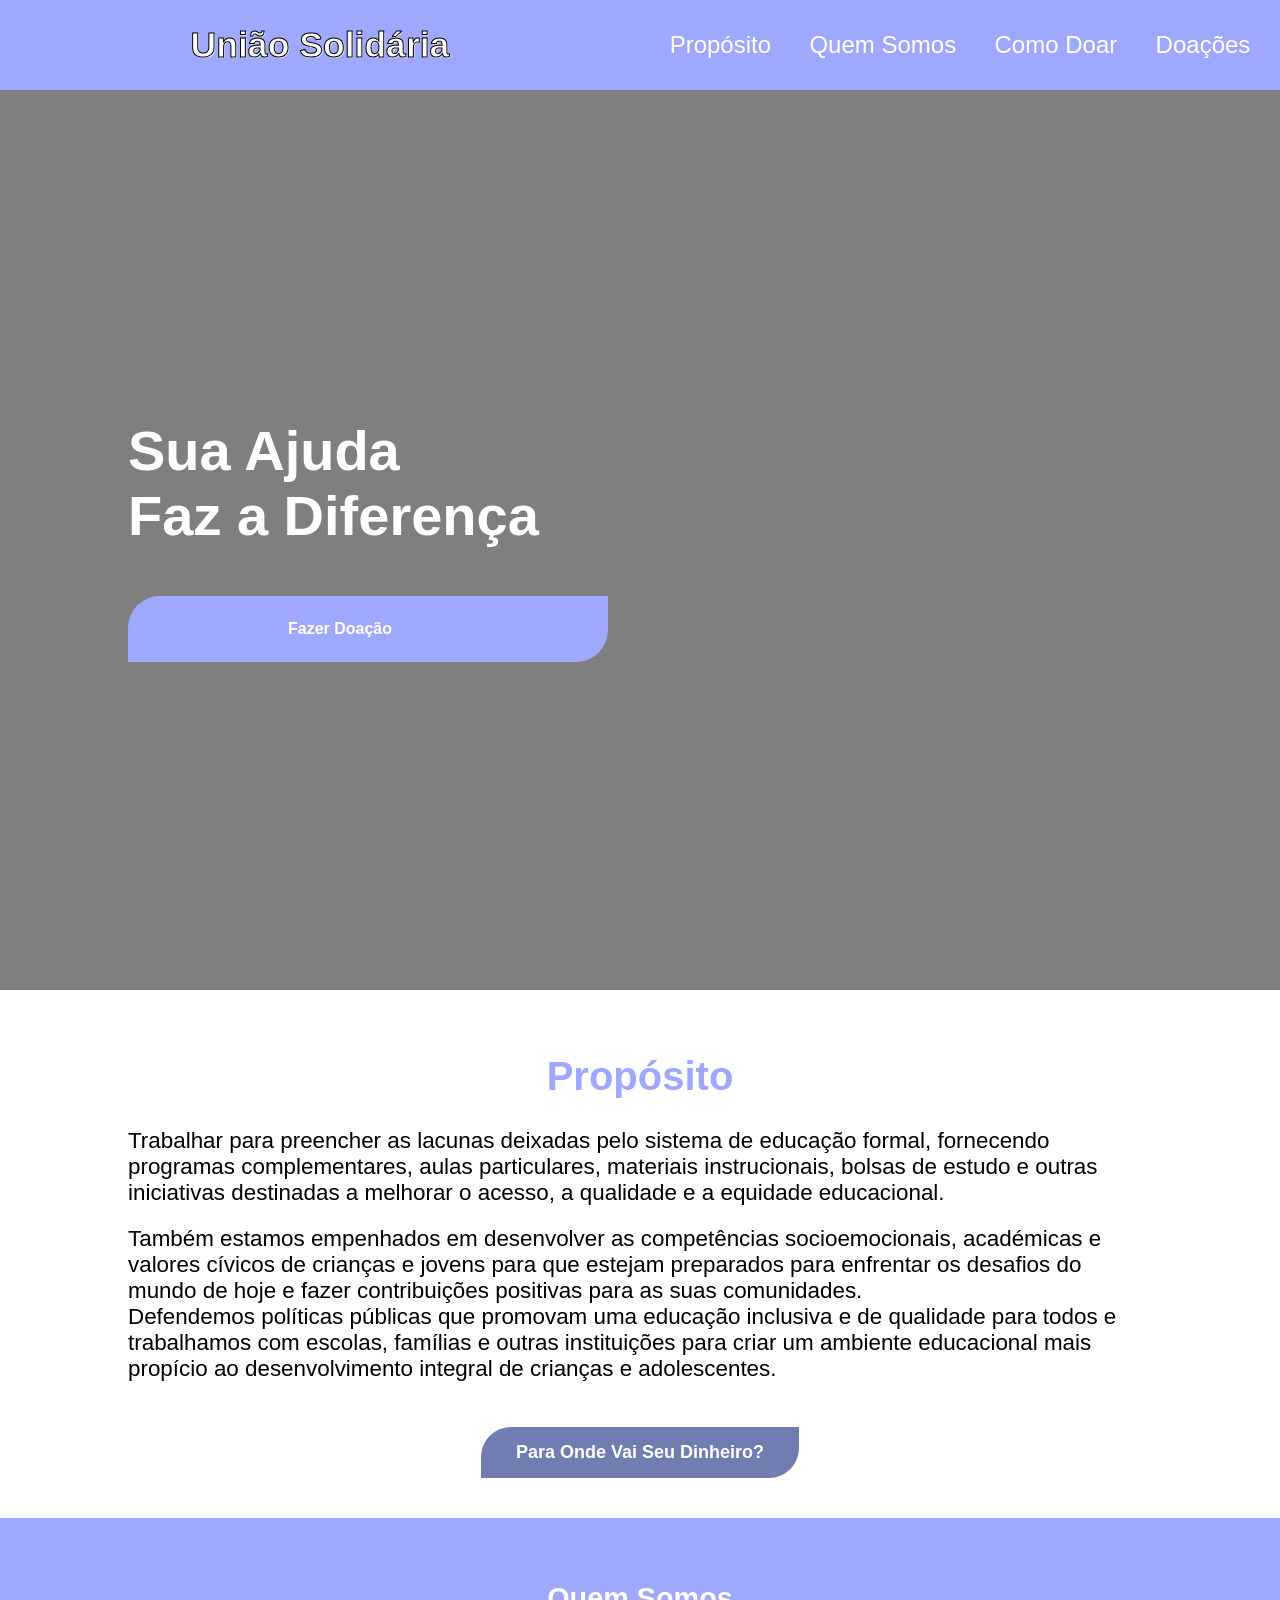
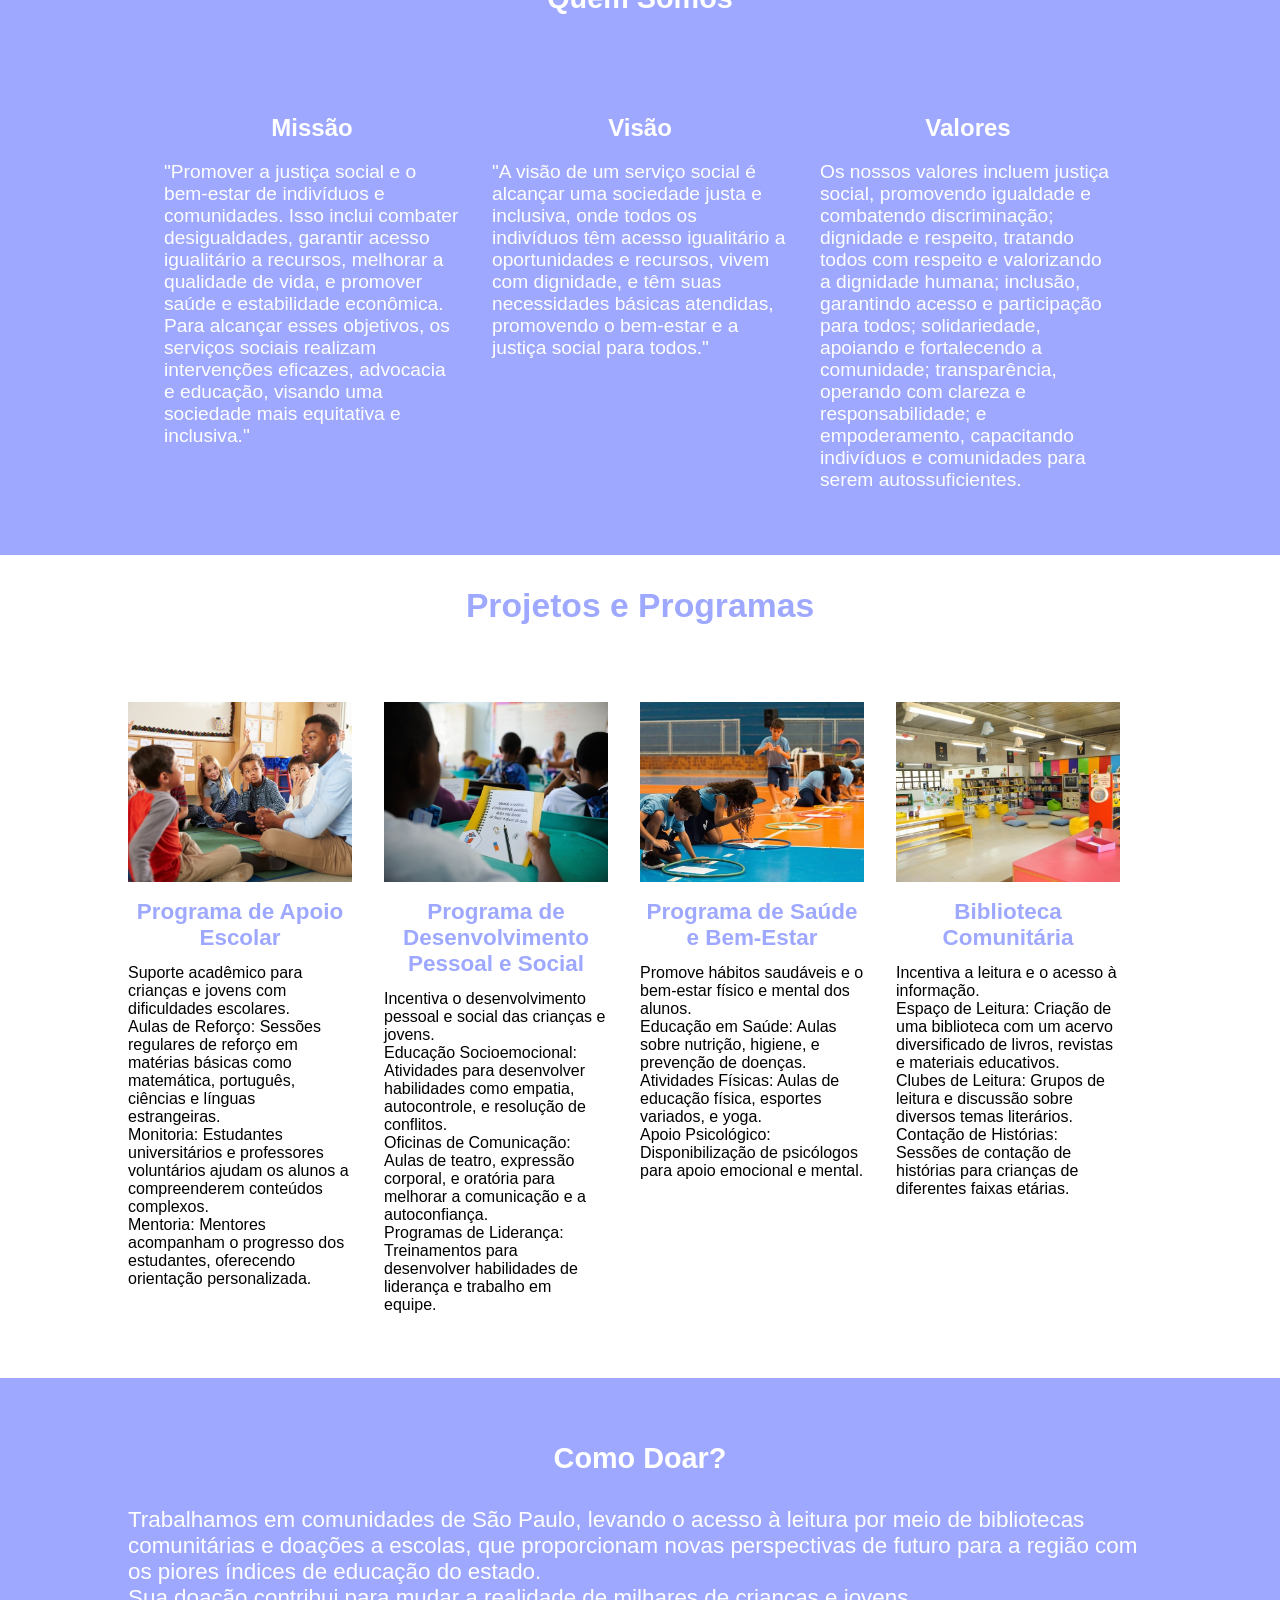
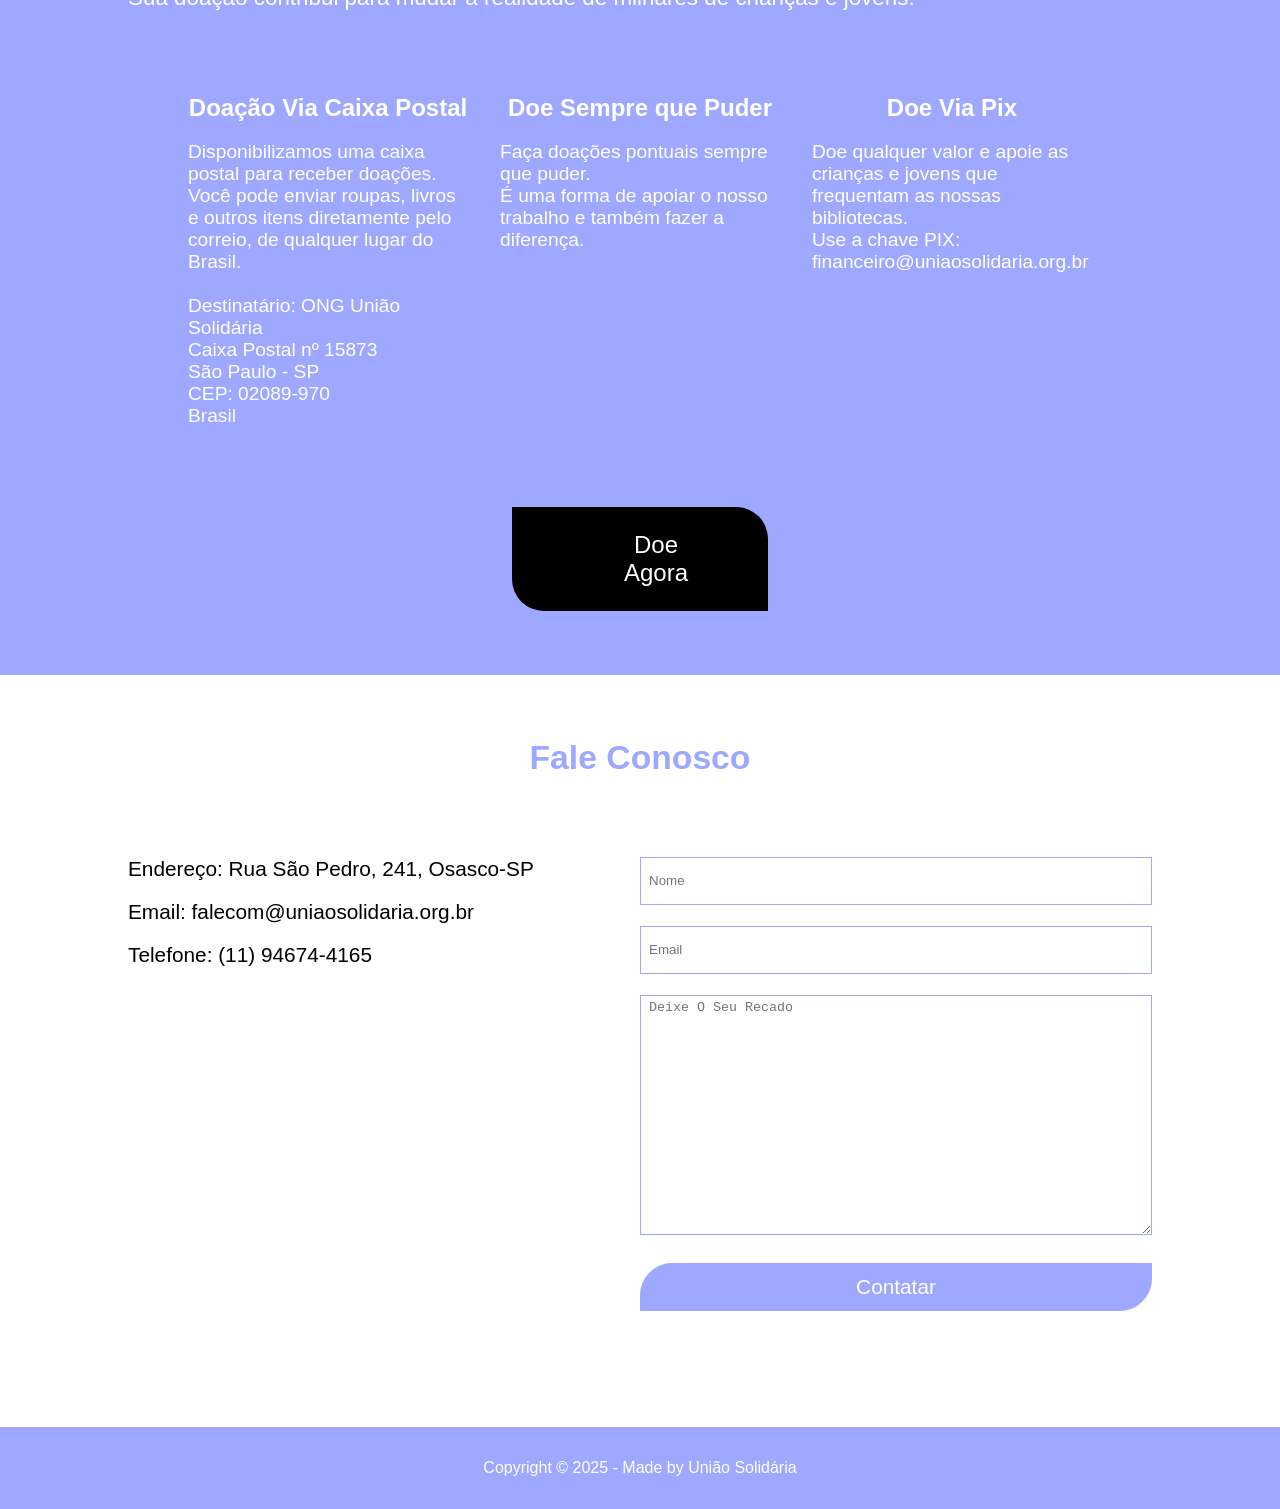
==== index.html @ 7702a319 "fix: mudança no caminho da imagem inicial" ====
<!DOCTYPE html>
<html lang="en">

<head>
     <meta charset="UTF-8">
     <meta name="viewport" content="width=device-width, initial-scale=1.0">
     <title>ONG União Solidária</title>
     <link rel="stylesheet" href="assets/css/style.css">
</head>

<body>

     <header class="header">
          <div class="header__logo">
               <h3>União Solidária</h3>
                 <div class="bar" onclick="showNav();">
                     <img src="assets/img/inicio-2.jpeg" alt="Imagem inicial">
                 </div>
          </div>
          <nav class="header__nav">
               <ul>
                    <li><a href="#proposito">Propósito</a></li>
                    <li><a href="#quemsomos">Quem Somos</a></li>
                    <li><a href="#comodoar">Como Doar</a></li>
                    <li><a href="#doacoes">Doações</a></li>
               </ul>
          </nav>
     </header><!-- End of Nav-->
     <div class="hero">
          <div class="hero__content">
               <h1 class="hero__title">
                    Sua Ajuda<br> Faz a Diferença
               </h1>
               <a href="#comodoar" class="hero__btn">Fazer Doação</a>
          </div>
     </div><!-- End of Hero-->


     <main class="main">

          <section class="section__proposito-container" id="proposito">
               <section class="section__proposito">

                    <div class="section__proposito-text">
                         <h2 class="section__proposito-title">
                              Propósito
                         </h2>
                         <p class="section__proposito-text">
                              Trabalhar para preencher as lacunas deixadas pelo sistema de educação formal, fornecendo programas complementares, aulas particulares, materiais instrucionais, bolsas de estudo e outras iniciativas destinadas a melhorar o acesso, a qualidade e a equidade educacional.

                         </p>
                         <p class="section__proposito-text">
                              Também estamos empenhados em desenvolver as competências socioemocionais, académicas e valores cívicos de crianças e jovens para que estejam preparados para enfrentar os desafios do mundo de hoje e fazer contribuições positivas para as suas comunidades.<br> Defendemos políticas públicas que promovam uma educação inclusiva e de qualidade para todos e trabalhamos com escolas, famílias e outras instituições para criar um ambiente educacional mais propício ao desenvolvimento integral de crianças e adolescentes.
                         </p>
                         <button class="btn-transparencia-proposito" onclick="abrirModalInfo()">
                              Para Onde Vai Seu Dinheiro?
                         </button>
                    </div>
                   </section><!-- Card Quem Somos-->
          </section>
          <section class="section__quemsomos" id="quemsomos">

               <div class="section__quemsomos-container">
                    <div class="section__quemsomos-title-paragraph">
                           <h3 class="section_quemsomos_title">Quem Somos</h3>
                         
                    </div>
               </div><!--Section Quem Somos Container-->

               <div class="section__quemsomos-cards">

                    <div class="section__quemsomos-card">

                         <div class="section__quemsomos-card-text">
                              <h3 class="section__quemsomos-card-title">
                                   Missão
                              </h3>
                              <p class="section__quemsomos-card-p">
                                 "Promover a justiça social e o bem-estar de indivíduos e comunidades.
                                     Isso inclui combater desigualdades, garantir acesso igualitário a recursos, melhorar a qualidade de vida, e promover saúde e estabilidade econômica.<br>
                                     Para alcançar esses objetivos, os serviços sociais realizam intervenções eficazes, advocacia e educação, visando uma sociedade mais equitativa e inclusiva."</p>

                         </div>


                      </div><!-- Quem Somos Card-->


                    <div class="section__quemsomos-card">

                         <div class="section__quemsomos-card-text">
                              <h3 class="section__quemsomos-card-title">
                                   Visão

                              </h3>
                              <p class="section__quemsomos-card-p">
                                  "A visão de um serviço social é alcançar uma sociedade justa e inclusiva, onde todos os indivíduos têm acesso igualitário a oportunidades e recursos, vivem com dignidade, e têm suas necessidades básicas atendidas, promovendo o bem-estar e a justiça social para todos."</p>

                         </div>


                      </div><!-- Quem Somos Card-->


                    <div class="section__quemsomos-card">

                         <div class="section__quemsomos-card-text">
                              <h3 class="section__quemsomos-card-title">
                                   Valores

                              </h3>
                              <p class="section__quemsomos-card-p">
                                  Os nossos valores incluem justiça social, promovendo igualdade e combatendo discriminação; dignidade e respeito, tratando todos com respeito e valorizando a dignidade humana; inclusão, garantindo acesso e participação para todos; solidariedade, apoiando e fortalecendo a comunidade; transparência, operando com clareza e responsabilidade; e empoderamento, capacitando indivíduos e comunidades para serem autossuficientes.
                               </p>

                         </div>

                    </div>
                 
                 </section><!--Projetos e Programas-->

               <section class="section__cards-projetos">
                    <div class="section__card-text-projetos">
                         <h3 class="section__cardTitle-projetos">
                              Projetos e Programas</h3>
                    </div>


                    <div class="section__card-content-projetos">
                         <div class="section__card-projetos">

                              <div class="section__card-img-projetos">
                                   <img src="assets/img/projetos-programas.jpeg">
                              </div>
                              <div class="section__card-subTitle-projetos">
                                   <h3>Programa de Apoio Escolar</h3>
                              </div>
                              <div class="section__card-paragraph-projetos">
                                   <p> Suporte acadêmico para crianças e jovens com dificuldades escolares.<br>Aulas de Reforço: Sessões regulares de reforço em matérias básicas como matemática, português, ciências e línguas estrangeiras.<br>Monitoria: Estudantes universitários e professores voluntários ajudam os alunos a compreenderem conteúdos complexos.<br>Mentoria: Mentores acompanham o progresso dos estudantes, oferecendo orientação personalizada.</p>

                              </div>


                         </div><!-- Section__card Programa de Desenvolvimento Pessoal e Social-->


                         <div class="section__card-projetos">

                              <div class="section__card-img-projetos">
                                   <img src="assets/img/projetos-programas-2.jpeg">
                              </div>
                              <div class="section__card-subTitle-projetos">
                                   <h3>Programa de Desenvolvimento Pessoal e Social</h3>
                              </div>
                              <div class="section__card-paragraph-projetos">
                                   <p>Incentiva o desenvolvimento pessoal e social das crianças e jovens.<br>Educação Socioemocional: Atividades para desenvolver habilidades como empatia, autocontrole, e resolução de conflitos.<br>Oficinas de Comunicação: Aulas de teatro, expressão corporal, e oratória para melhorar a comunicação e a autoconfiança.<br>Programas de Liderança: Treinamentos para desenvolver habilidades de liderança e trabalho em equipe.    </p>

                              </div>


                         </div><!-- Section__card Programa de Saúde e Bem-Estar-->

                         <div class="section__card-projetos">

                              <div class="section__card-img-projetos">
                                   <img src="assets/img/projetos-programas-3.jpeg">
                              </div>
                              <div class="section__card-subTitle-projetos">
                                   <h3>Programa de Saúde e Bem-Estar</h3>
                              </div>
                              <div class="section__card-paragraph-projetos">
                                   <p>Promove hábitos saudáveis e o bem-estar físico e mental dos alunos.<br>Educação em Saúde: Aulas sobre nutrição, higiene, e prevenção de doenças.<br>Atividades Físicas: Aulas de educação física, esportes variados, e yoga.<br>Apoio Psicológico: Disponibilização de psicólogos para apoio emocional e mental.</p>
                                </div>


                         </div><!-- Section__card Blibioteca Comunitária-->


                         <div class="section__card-projetos">

                              <div class="section__card-img-projetos">
                                   <img src="assets/img/projetos-programas-4.jpeg">
                              </div>
                              <div class="section__card-subTitle-projetos">
                                   <h3>Biblioteca Comunitária</h3>
                              </div>
                              <div class="section__card-paragraph-projetos">
                                   <p>Incentiva a leitura e o acesso à informação.<br>Espaço de Leitura: Criação de uma biblioteca com um acervo diversificado de livros, revistas e materiais educativos.<br>Clubes de Leitura: Grupos de leitura e discussão sobre diversos temas literários.<br>Contação de Histórias: Sessões de contação de histórias para crianças de diferentes faixas etárias.</p>

                              </div>
                         </div>
                    </div>

               </section><!-- Card Como Doar-->
          </section>
          <section class="section__comodoar" id="comodoar">

               <div class="section__comodoar-container">
                    <div class="section__comodoar-title-paragraph">
                         <h3 class="section_comodoar_title">Como Doar?</h3>
                         <p class="section_comodoar_paragraph">
                              Trabalhamos em comunidades de São Paulo, levando o acesso à leitura por meio de bibliotecas comunitárias e doações a escolas, que proporcionam novas perspectivas de futuro para a região com os piores índices de educação do estado.<br>
Sua doação contribui para mudar a realidade de milhares de crianças e jovens.


                         </p>
                    </div>
               </div><!--Section Como Doar Container-->

               <div class="section__comodoar-cards">

                    <div class="section__comodoar-card">

                         <div class="section__comodoar-card-text">
                              <h3 class="section__comodoar-card-title">
                                   Doação Via Caixa Postal
                              </h3>
                              <p class="section__comodoar-card-p">
                                   Disponibilizamos uma caixa postal para receber doações. Você pode enviar roupas, livros e outros itens diretamente pelo correio, de qualquer lugar do Brasil.<br>
                                   <br>Destinatário: ONG União Solidária<br> 
                                   Caixa Postal nº 15873<br>
                                   São Paulo - SP<br>
                                   CEP: 02089-970<br>
                                   Brasil


                              </p>

                         </div>


                    </div><!-- Como Doar Card-->


                    <div class="section__comodoar-card">

                         <div class="section__comodoar-card-text">
                              <h3 class="section__comodoar-card-title">
                                   Doe Sempre que Puder

                              </h3>
                              <p class="section__comodoar-card-p">
                                   Faça doações pontuais sempre que puder.<br>É uma forma de apoiar o nosso trabalho e também fazer a diferença.




                              </p>

                         </div>

                    </div><!-- Como Doar Card-->



                    <div class="section__comodoar-card">

                         <div class="section__comodoar-card-text">
                              <h3 class="section__comodoar-card-title">
                                   Doe Via Pix

                              </h3>
                              <p class="section__comodoar-card-p">
                                   Doe qualquer valor e apoie as crianças e jovens que frequentam as nossas bibliotecas.<br>
                                Use a chave PIX: financeiro@uniaosolidaria.org.br




                              </p>

                      </div>
                      
                    </div><!-- Combate Card-->
               </div>


               <a href="javascript:void(0)" class="section__btn" onclick="abrirModalPagamento()">Doe Agora</a>


          </section><!-- End Combate Section -->

          <section class="section__contato" id="contato">
               <div class="section__contato-title">
                    <h3>Fale Conosco</h3>
               </div>


               <div class="section__contato-container">

                    <div class="section__contato-text-map">

                         <div class="section__contato-text">
                              <span>Endereço: Rua São Pedro, 241, Osasco-SP </span>
                              <span>Email: falecom@uniaosolidaria.org.br
                              </span>
                              <span>Telefone: (11) 94674-4165
                              </span>
                         </div>
                         <div class="section__contato-map">
                              <iframe
                                   src="https://www.google.com/maps/embed?pb=!1m14!1m12!1m3!1d58500.54222651634!2d-46.472590048319915!3d-23.594149549653142!2m3!1f0!2f0!3f0!3m2!1i1024!2i768!4f13.1!5e0!3m2!1spt-BR!2sbr!4v1757979482727!5m2!1spt-BR!2sbr"
                                   style="border:0;" allowfullscreen="" loading="lazy"
                                   referrerpolicy="no-referrer-when-downgrade"></iframe>
                         </div>


                    </div>

                    <div class="section__contato-form">

                         <form action="index.html">
                              <input type="text" name="nome" placeholder="nome">
                              <input type="text" name="nome" placeholder="email">
                              <textarea name="message" placeholder="deixe o seu recado"></textarea>
                              <input type="submit" value="Contatar" class="section__btn_form">
                         </form>

                    </div>


               </div>


          </section><!-- Section Contato-->



          <footer class="section__footer">
               <div class="section__footer-copy">
                    <span>Copyright &copy; 2025 - Made by União Solidária</span>
               </div>
          </footer> 
     </main>

<script data-cfasync="false" src="/cdn-cgi/scripts/5c5dd728/cloudflare-static/email-decode.min.js">
     
</script>
<div id="modalPagamento" style="display:none; position:fixed; z-index:10000; left:0; top:0; width:100%; height:100%; background-color:rgba(0,0,0,0.6); align-items:center; justify-content:center; font-family: 'Segoe UI', Tahoma, Geneva, Verdana, sans-serif;">
    
    <div style="background: white; width: 450px; border-radius: 12px; box-shadow: 0 10px 25px rgba(0,0,0,0.2); overflow: hidden; position: relative; color: #333;">
        
        <div style="padding: 20px; border-bottom: 1px solid #eee; display: flex; justify-content: space-between; align-items: center;">
            <h2 style="margin: 0; font-size: 20px; color: #444;">Pagamento de Doação</h2>
            <span onclick="fecharModalPagamento()" style="cursor: pointer; font-size: 24px; color: #999;">&times;</span>
        </div>

        <div id="etapaDados" style="padding: 25px;">
            <div style="margin-bottom: 15px;">
                <label style="display: block; font-weight: 600; margin-bottom: 8px;">Nome Completo:</label>
                <input type="text" id="p_nome" placeholder="Digite seu nome" style="width: 100%; padding: 12px; border: 1px solid #ddd; border-radius: 8px; box-sizing: border-box;">
            </div>

            <div style="margin-bottom: 15px;">
                <label style="display: block; font-weight: 600; margin-bottom: 8px;">CPF:</label>
                <input type="text" id="p_cpf" placeholder="000.000.000-00" style="width: 100%; padding: 12px; border: 1px solid #ddd; border-radius: 8px; box-sizing: border-box;">
            </div>

            <div style="margin-bottom: 15px;">
                <label style="display: block; font-weight: 600; margin-bottom: 8px;">E-mail:</label>
                <input type="email" id="p_email" placeholder="seu@email.com" style="width: 100%; padding: 12px; border: 1px solid #ddd; border-radius: 8px; box-sizing: border-box;">
            </div>

            <div style="margin-bottom: 25px;">
                <label style="display: block; font-weight: 600; margin-bottom: 8px;">Valor (R$):</label>
                <input type="number" id="p_valor" placeholder="Ex: 50,00" style="width: 100%; padding: 12px; border: 1px solid #ddd; border-radius: 8px; box-sizing: border-box;">
            </div>

            <button onclick="irParaPix()" style="width: 100%; background: #0066da; color: white; border: none; padding: 15px; border-radius: 8px; font-size: 16px; font-weight: bold; cursor: pointer; margin-bottom: 10px;">Avançar para o Pix</button>
            <button onclick="fecharModalPagamento()" style="width: 100%; background: white; color: #e74c3c; border: 1px solid #e74c3c; padding: 10px; border-radius: 8px; font-size: 14px; cursor: pointer;">Cancelar</button>
        </div>

        <div id="etapaPix" style="display:none; padding: 30px; text-align: center;">
            <p style="font-weight: bold; font-size: 18px; margin-bottom: 10px;">Quase lá!</p>
            <p style="color: #666; margin-bottom: 20px;">Escaneie o QR Code para doar <strong id="txtValorConfirmado"></strong></p>
            
            <div style="background: #f9f9f9; padding: 15px; border-radius: 12px; display: inline-block; border: 1px solid #eee;">
                <img id="qrCodeImg" src="" width="200" style="display: block;">
            </div>
            
            <button onclick="fecharModalPagamento()" style="width: 100%; background: #27ae60; color: white; border: none; padding: 15px; border-radius: 8px; font-size: 16px; font-weight: bold; cursor: pointer; margin-top: 25px;">Concluir</button>
        </div>
    </div>
</div>

<script>
    function abrirModalPagamento() {
        document.getElementById('modalPagamento').style.display = 'flex';
        document.getElementById('etapaDados').style.display = 'block';
        document.getElementById('etapaPix').style.display = 'none';
    }

    function fecharModalPagamento() {
        document.getElementById('modalPagamento').style.display = 'none';
    }

    function irParaPix() {
        const valor = document.getElementById('p_valor').value;
        const nome = document.getElementById('p_nome').value;

        if(!valor || !nome) {
            alert("Por favor, preencha o Nome e o Valor.");
            return;
        }

        const chavePix = "financeiro@uniaosolidaria.org.br";
       
        const qrUrl = `https://api.qrserver.com/v1/create-qr-code/?size=200x200&data=PIX:${chavePix}|VALOR:${valor}`;
        
        document.getElementById('qrCodeImg').src = qrUrl;
        document.getElementById('txtValorConfirmado').innerText = "R$ " + parseFloat(valor).toFixed(2);

        document.getElementById('etapaDados').style.display = 'none';
        document.getElementById('etapaPix').style.display = 'block';
    }

    window.onclick = function(event) {
        if (event.target == document.getElementById('modalPagamento')) {
            fecharModalPagamento();
        }
    }
</script>
</body>

</html>
---- assets/css/style.css ----
:root{  
     --purple-color: #9EA8FF;
     --white-color: #fff;
     --font-weightOne: 600;
     --font-family:  "Raleway", sans-serif;
     --transition: all 1.8s ease-in;
    --transition-body: all 5s ease-out;
     --text-shadow: 1px 1px 2px #c7c7c7;
     --box-shadow: 1px 1px 2px #0000;
}
html{
    scroll-behavior: smooth;
}
*{
     margin: 0;
     padding:0;
     box-sizing: border-box;
}

body{
     font-family: var(--font-family);
     transition: var(--transition-body);
}


.bar{ display:none;}

.header{
     background: var(--purple-color);
     display:flex;
     justify-content: space-between;
     height: 10vh;
      
}

.header__logo{
     display:flex;
     flex: 1 0;
     justify-content: center;
     align-self: center;
     color:var(--white-color);
     text-shadow: 1px 1px 1px #f4f4f4;
     -webkit-text-stroke: 1px  #000;
     font-size:1.9rem;
}

.header__nav{
    display:flex;
    flex: 1 0; 
    align-items: center;
    justify-content: center;
}

.header__nav ul {
     display:flex;
     list-style-type: none;
}


.header__nav ul li {
    display:flex;
   align-items:center;
}


.header__nav ul li a {
    color: var(--white-color);
    text-decoration: none;
    padding: .8rem 1.2rem;
    font-size: 1.5rem;
}

.header__nav ul li a:hover{
      background: #1d1d1d;
}

.hero{
     background: linear-gradient(rgba(0,0,0,.5),rgba(0,0,0,.5)), url(../css/imagem/inicio\ 2.jpeg);
     height: 100vh;
     background-repeat:no-repeat;
     background-size:cover;
     display:flex;
     flex-direction: column;
     justify-content: center;
     align-items: center;
     font-weight: 600;
}

.bar img{
     width: 2rem;
     height:2rem;
}
.hero__title{
    color: var(--white-color);
    font-size:3.5rem;
}



.hero__content{
     width:80vw;
     display:flex; 
     flex-direction: column;
     justify-content: left;
}

 .hero__btn{
     background: var(--purple-color);
     padding: 1.5rem 10rem;
     display:flex;
     margin-top: 3rem;
     color:var(--white-color);
     text-decoration: none;
     width:30rem;
     border-top-left-radius: 2rem;
      border-bottom-right-radius: 2rem;
      transition: var(--transition);
    
}
 .hero__btn:hover{
      background: #000;
 }

.section__proposito-container{
     display:flex;
     justify-content:center;
      align-items: center;
      flex-direction: column;
      padding-top: 1rem;

}

.section__proposito{
     width: 80vw;
     display:flex; 
     align-self: center;
    padding: 3rem 0 0rem 0 ;
 
}

.section__proposito-title{
    text-align:center;
    margin-bottom: 1.8rem;
    color:var(--purple-color);
    font-size: 2.5rem;
}

.section__proposito-text{
    font-size: 1.4rem;
    margin-bottom: 2.5rem;
}

.section__proposito-text {
    text-align: center; 
}

.section__proposito-text p {
    text-align: left;
    margin-bottom: 20px;
}

.btn-transparencia-proposito {
    background-color: #717db1;
    color: white;
    padding: 15px 35px;
    border: none;
    font-size: 18px;
    font-weight: bold;
    cursor: pointer;
    margin-top: 25px;
    border-radius: 30px 0 30px 0; 
    display: inline-block; 
    transition: all 0.3s;
}

.section__quemsomos{
     background: var(--purple-color);
     display:flex;
      padding: 4rem 0 4rem 0;
      justify-content: center;
     flex-direction: column;
     flex-wrap:wrap;
}

.section__quemsomos-container{
     display: flex;
       width: 80vw;
      justify-content: center; 
      align-self: center;
      color: var(--white-color);
      flex-wrap:wrap;
}
.section__quemsomos-title-paragraph{
      width:80vw;
      display:flex;
      flex-direction: column;
}
.section_quemsomos_title {
      text-align:center;
      margin-bottom: 2rem;
      font-size: 1.8rem;
}

 
.section__quemsomos-cards{
      display:flex;
      margin: 3rem auto 0;
      justify-content: center;
      gap: 2rem;
      align-items: stretch;
      color: var(--white-color);
      flex-wrap: wrap;
} 
.section__quemsomos-card{
      width: 40vw;
      display: flex;
      flex-direction: column; 
      justify-content: flex-start;
      flex-wrap:wrap;
      flex-basis: calc(25% - 1.5rem);

}

.section__quemsomos-card-title{
   font-size: 1.5rem;
   margin: 1.2rem 0;
   text-align:center;
}

.section__quemsomos-card-p{
     font-size: 1.2rem;
}

.section__cards-projetos {
    display: flex;
    flex-direction: column;
    padding-bottom: 4rem;
    width: 100%;
}

.section__card-text-projetos {
    text-align: center;
      font-size:1.8rem;
      color: var(--purple-color);
      display:flex; 
      justify-content: center;
      margin-bottom: 3rem;
      padding-top: 2rem;
}

.section_cards-projetos .section_cardTitle-projetos {
    font-size: 1.8rem;
    text-align: center;
    margin-bottom: 1.8rem;
    margin-top: 1.8rem;
    color: var(--purple-color);
}

.section__card-content-projetos {
    display: flex;
    flex-direction: row;
    justify-content: center;
    width: 80vw;
    margin-top: 1.8rem;
    margin-left: auto;
    margin-right: auto;
    align-items: stretch;
}

.section__card-projetos {
    display: flex;
    width: 18vw;
    flex-direction: column;
    justify-content: flex-start;
    margin-right: 2rem;
}

.section__card-img-projetos img{
      width:100%;
      height:20vh;
      object-fit: cover;
}


.section__card-subTitle-projetos {
    text-align: center;
    font-size: 1.2rem;
    padding: .8rem 0;
    min-height:3.6rem;
    margin:0;
    color:var(--purple-color);
}

.section__card-paragraph-projetos{
   font-size: 1rem;
   flex-grow: 1;
   margin-top:0;
}


.section__comodoar{
     background: var(--purple-color);
     display:flex;
  
      padding: 4rem 0 4rem 0;
      justify-content: center;
     flex-direction: column;
     flex-wrap:wrap;
}

.section__comodoar-container{
     display: flex;
       width: 80vw;
      justify-content: center; 
      align-self: center;
      color: var(--white-color);
      flex-wrap:wrap;
}
.section__comodoar-title-paragraph{
      width:80vw;
      display:flex;
      flex-direction: column;
}
.section_comodoar_title {
      text-align:center;
      margin-bottom: 2rem;
      font-size: 1.8rem;
}

.section_comodoar_paragraph{
     font-size: 1.4rem;
}

.section__comodoar-cards{
      display:flex;
      margin: 4rem auto 0;
      justify-content: center;
      gap: 2rem;
      align-items: stretch;
      color: var(--white-color);
      flex-wrap: wrap;
} 
.section__comodoar-card{
      width: 30vw;
      display: flex;
      flex-direction: column; 
      justify-content: flex-start;
      flex-wrap:wrap;
      flex-basis: calc(25% - 1.5rem);

}

.section__comodoar-card-title{
   font-size: 1.5rem;
   margin: 1.2rem 0;
   text-align:center;
}

.section__comodoar-card-p{
     font-size: 1.2rem;
}


.section__btn {
      text-align:center;
      margin-top: 5rem;
      background: #000;
       width: 20vw;
       display:flex;
       align-self: center;
       padding: 1.5rem 7rem;
       font-size: 1.5rem;
       border-top-right-radius: 2rem;
        border-bottom-left-radius: 2rem;
     text-decoration:none;
     color: var(--white-color);
     transition: var(--transition);
}
 
 
.section__btn:hover{
     color: #000;
        background: #fff;
}

.section__contato{
     padding: 4rem 0 4rem 0;
     display:flex;
     flex-direction: column; 
}

.section__contato-title{
      font-size:1.8rem;
      color: var(--purple-color);
      display:flex; 
      justify-content: center;
      margin-bottom: 3rem;
}

.section__contato-container{
     width:80vw;
     display:flex;  
     align-self: center;
     padding: 2rem 0;

}

.section__contato-text-map{
     display:flex;
     flex-direction: column;
     flex: 1 0;

}

.section__contato-form{
      display:flex; 
      flex: 1 0;
      
}

.section__contato-form input, 
.section__contato-form textarea{
     border: 1px solid var(--purple-color);

}

.section__contato-form input:focus, 
.section__contato-form textarea:focus{
  border:1px solid transparent;
     
}
.section__contato-form input{
      display:flex;
      flex-direction: column;
      margin-bottom: 1.3rem;
      width: 40vw;
      height: 3rem;
      padding: 0 .5rem;
      text-transform: capitalize;
}
.section__contato-form textarea{
     width:40vw;
     height: 15rem;
       padding: .3rem .5rem;
      text-transform: capitalize;
}

.section__contato-text{
      display:flex;
      flex-direction: column;
}


.section__contato-text span{
      font-size: 1.3rem;
      margin-bottom: 1.2rem;
}

.section__contato-map iframe{
     width: 30vw;
     height:35vh;
}

.section__btn_form{
     background: var(--purple-color);
     color: var(--white-color);
     font-size: 1.3rem;
     margin-top: 1.5rem; 
     border-top-left-radius: 2rem;
     border-bottom-right-radius: 2rem;
     transition: var(--transition);

}

.section__btn_form:hover{
     background:#000;      
     border: 1px solid transparent;
}

.section__footer{
      display:flex;
      justify-content: center;
      color: var(--white-color);
      background: var(--purple-color);
      padding: 2rem 0;
      align-items:center;
}

.section__footer-copy{
     font-size: 1rem;
}
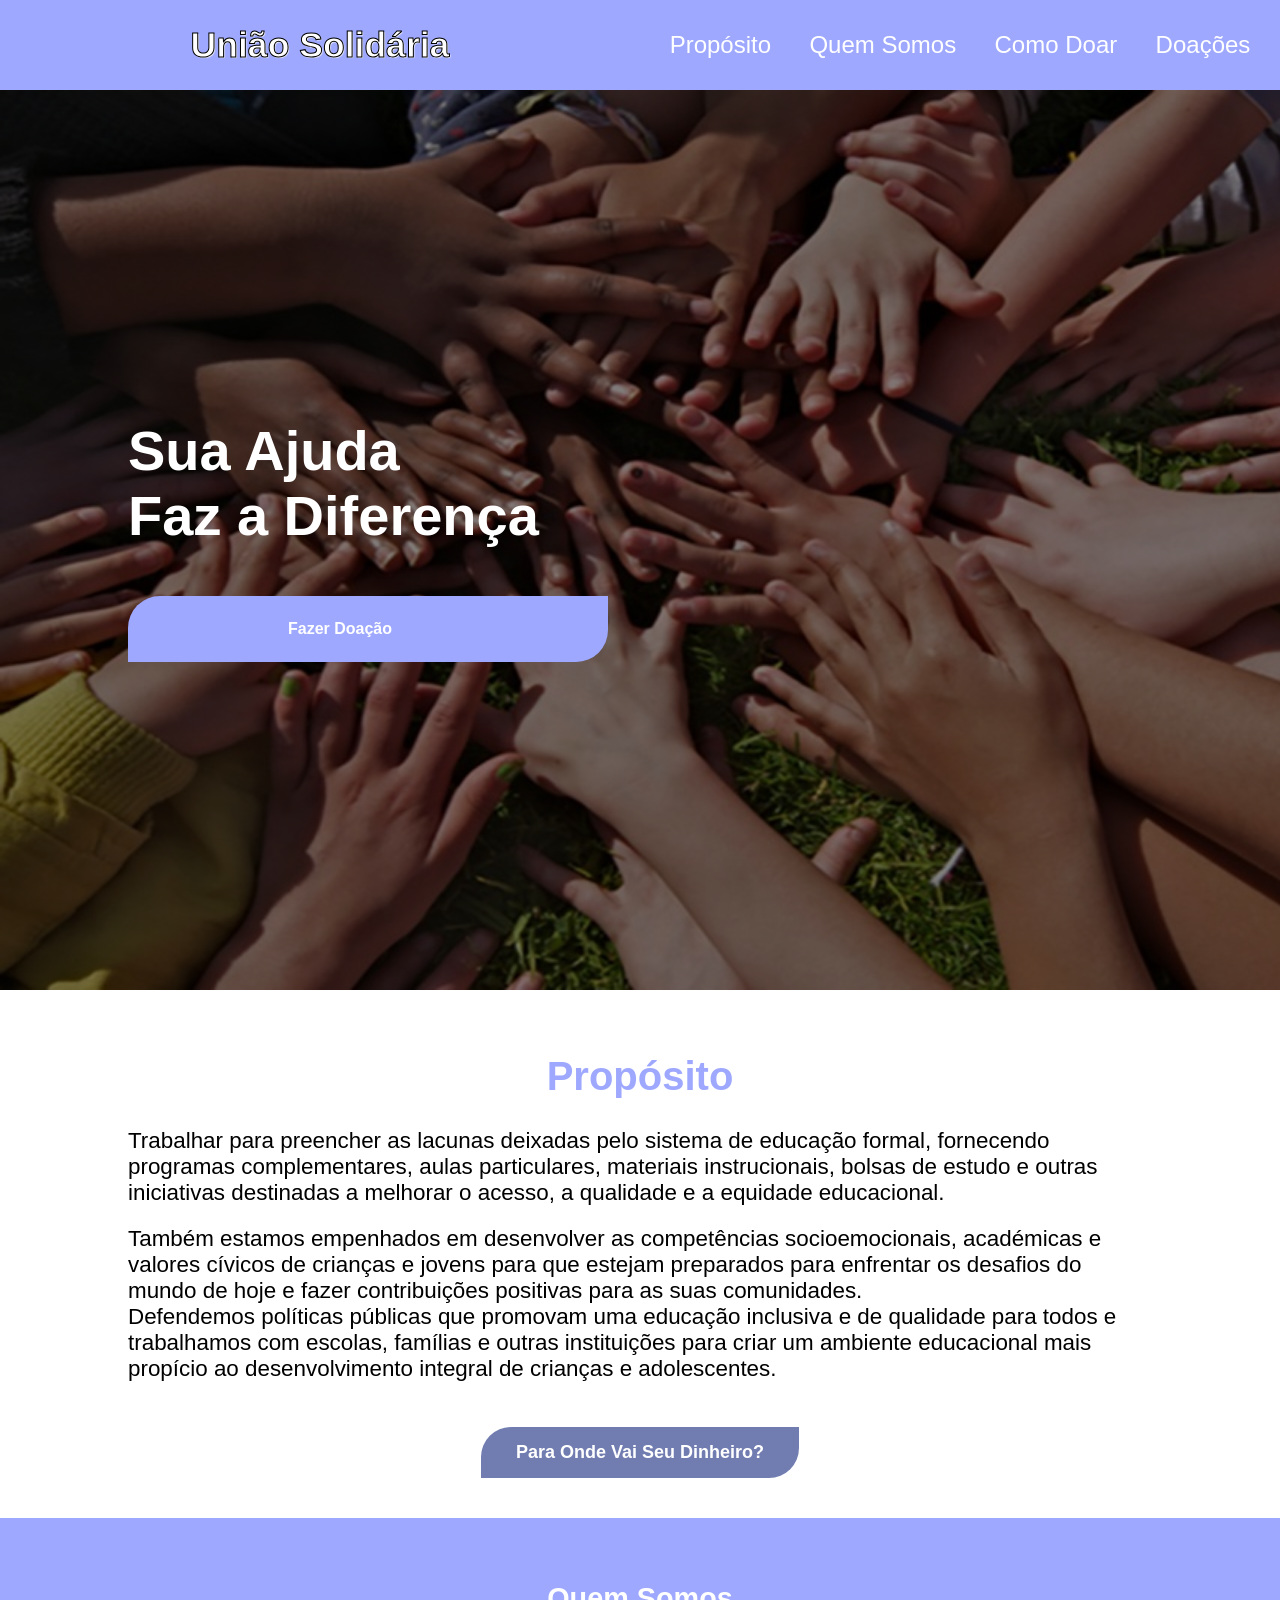
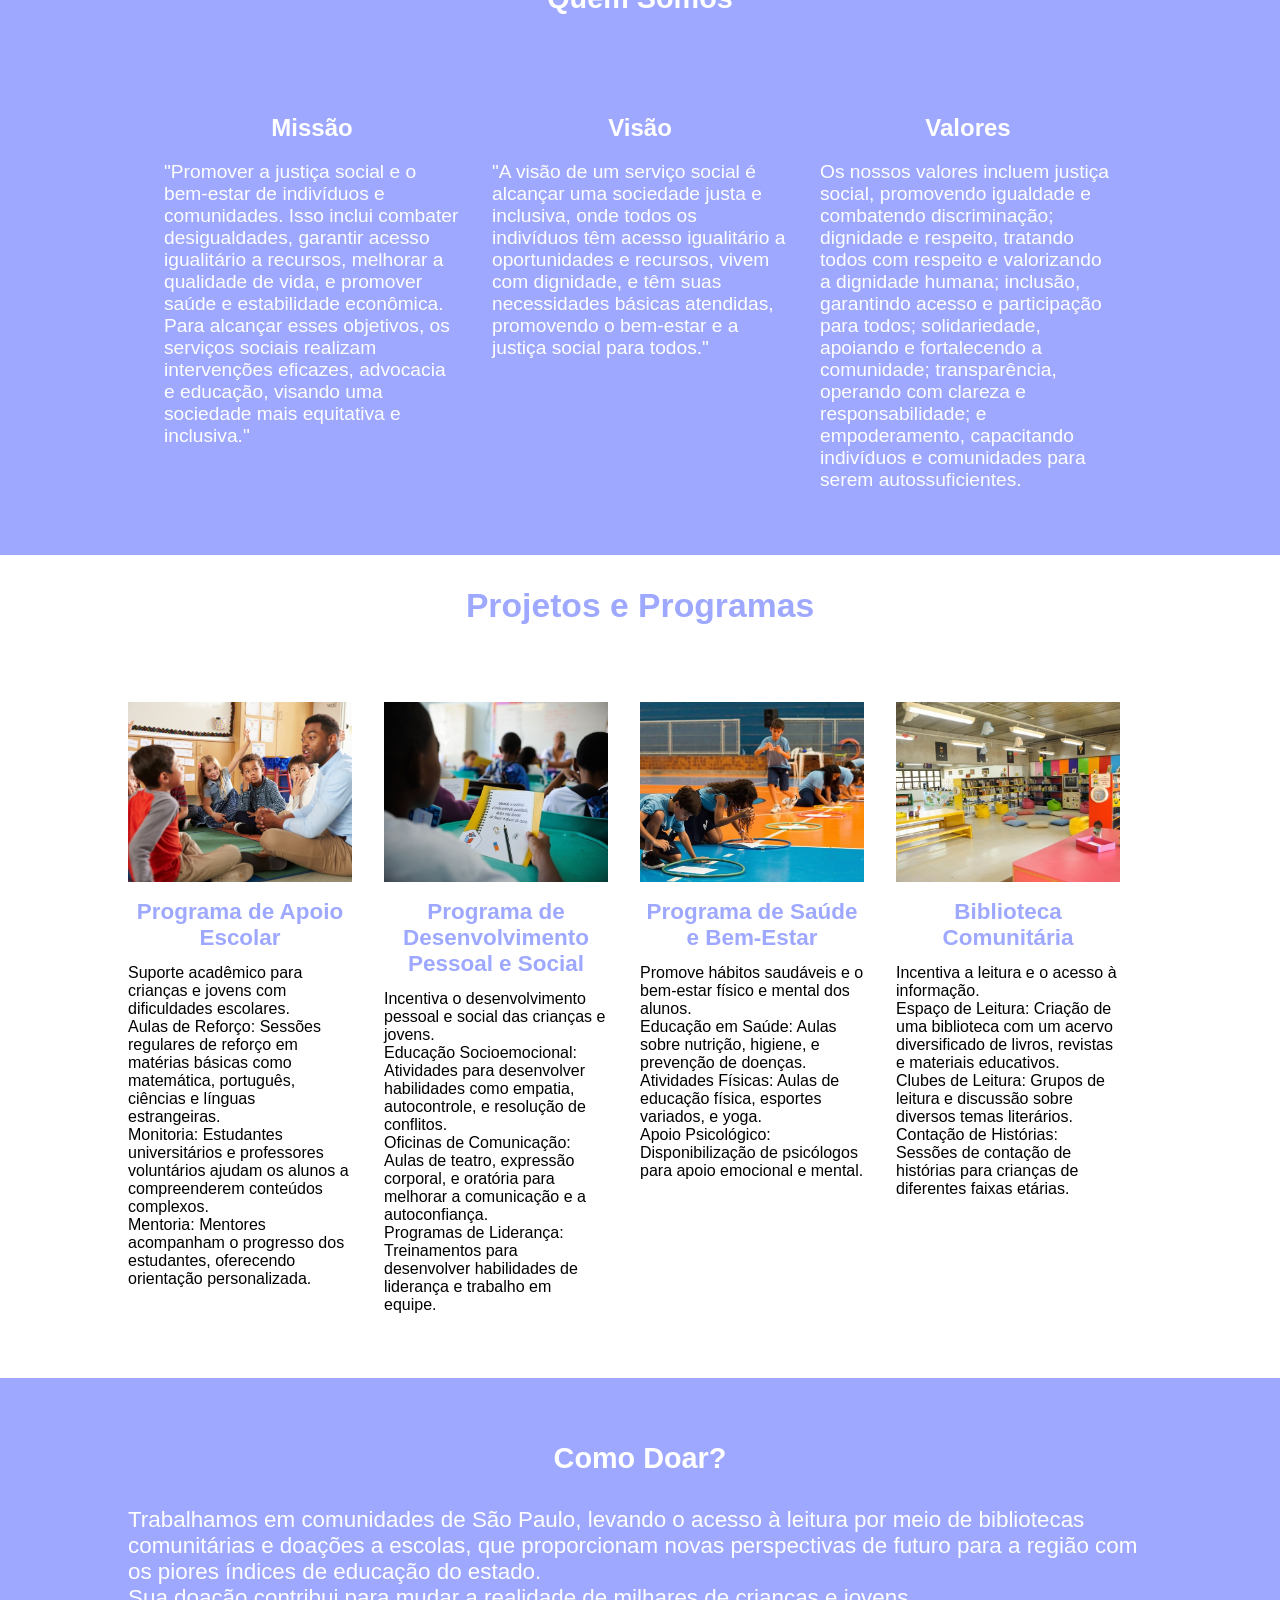
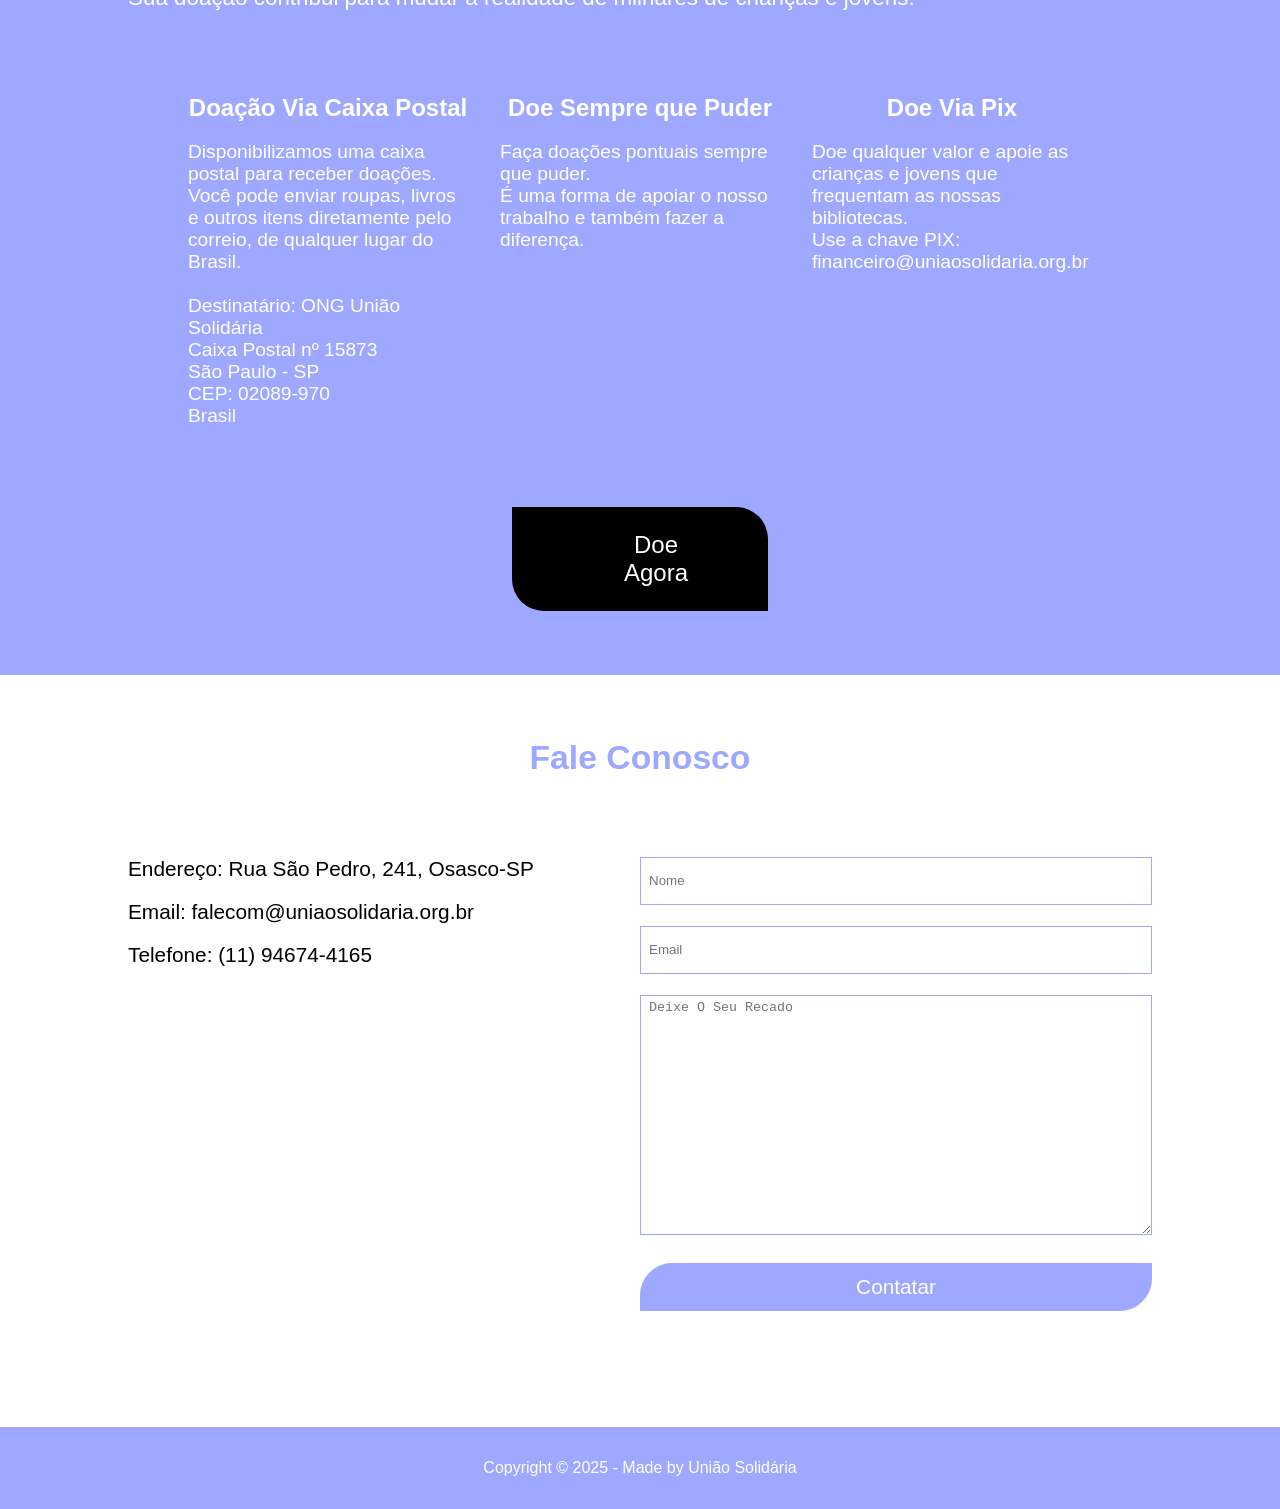
==== commit d9d22ea6: "Criação da janela "Para onde vai seu dinheiro?"" ====
--- a/index.html
+++ b/index.html
@@ -14,7 +14,7 @@
           <div class="header__logo">
                <h3>União Solidária</h3>
                  <div class="bar" onclick="showNav();">
-                     <img src="assets/img/inicio-2.jpeg" alt="Imagem inicial">
+                     <img src="assets/img/inicio 2.jpeg" alt="Imagem inicial">
                  </div>
           </div>
           <nav class="header__nav">
@@ -56,6 +56,45 @@
                               Para Onde Vai Seu Dinheiro?
                          </button>
                     </div>
+                     </script>
+
+<div id="modalTransparencia" style="display:none; position:fixed; z-index:10001; left:0; top:0; width:100%; height:100%; background-color:rgba(0,0,0,0.7); align-items:center; justify-content:center; font-family: 'Segoe UI', Tahoma, sans-serif;">
+    
+    <div style="background: white; width: 90%; max-width: 600px; border-radius: 20px; overflow: hidden; box-shadow: 0 15px 50px rgba(0,0,0,0.5); animation: fadeIn 0.3s ease;">
+        
+        <div style="background: #717db1; padding: 20px; position: relative; text-align: center;">
+            <h3 style="margin: 0; color: white; font-size: 22px;">Impacto da sua Doação</h3>
+            <span onclick="fecharModalInfo()" style="position: absolute; right: 20px; top: 15px; cursor: pointer; font-size: 28px; color: white; opacity: 0.8;">&times;</span>
+        </div>       <div style="padding: 30px; color: #444; line-height: 1.5;">
+            <p style="margin-bottom: 20px; font-weight: 500;">Sua contribuição é distribuída diretamente entre nossos quatro pilares principais:</p>
+            
+            <div style="display: grid; grid-template-columns: 1fr 1fr; gap: 20px;">
+                <div>
+                    <h4 style="color: #717db1; margin-bottom: 5px;">📖 Apoio Escolar</h4>
+                    <p style="font-size: 14px; margin: 0;">Aulas de reforço, monitoria universitária e mentoria para jovens com dificuldades.</p>
+                </div>
+                <div>
+                    <h4 style="color: #717db1; margin-bottom: 5px;">🌱 Desenv. Pessoal</h4>
+                    <p style="font-size: 14px; margin: 0;">Oficinas de comunicação, liderança e educação socioemocional.</p>
+                </div>
+                <div>
+                    <h4 style="color: #717db1; margin-bottom: 5px;">🍎 Saúde e Bem-Estar</h4>
+                    <p style="font-size: 14px; margin: 0;">Apoio psicológico, educação nutricional e atividades físicas para alunos.</p>
+                </div>
+                <div>
+                    <h4 style="color: #717db1; margin-bottom: 5px;">📚 Biblioteca</h4>
+                    <p style="font-size: 14px; margin: 0;">Manutenção de acervos, clubes de leitura e sessões de contação de histórias.</p>
+                </div>
+            </div>
+
+            <div style="margin-top: 30px; padding-top: 20px; border-top: 1px solid #eee; text-align: center;">
+                <button onclick="fecharModalInfo()" style="background: #717db1; color: white; border: none; padding: 12px 40px; border-radius: 25px; font-weight: bold; cursor: pointer; transition: 0.3s;">
+                    Entendido
+                </button>
+            </div>
+        </div>
+    </div>
+</div>
                    </section><!-- Card Quem Somos-->
           </section>
           <section class="section__quemsomos" id="quemsomos">
--- a/assets/css/style.css
+++ b/assets/css/style.css
@@ -75,7 +75,7 @@
 }
 
 .hero{
-     background: linear-gradient(rgba(0,0,0,.5),rgba(0,0,0,.5)), url(../css/imagem/inicio\ 2.jpeg);
+     background: linear-gradient(rgba(0,0,0,.5),rgba(0,0,0,.5)), url("../img/inicio-2.jpeg");
      height: 100vh;
      background-repeat:no-repeat;
      background-size:cover;
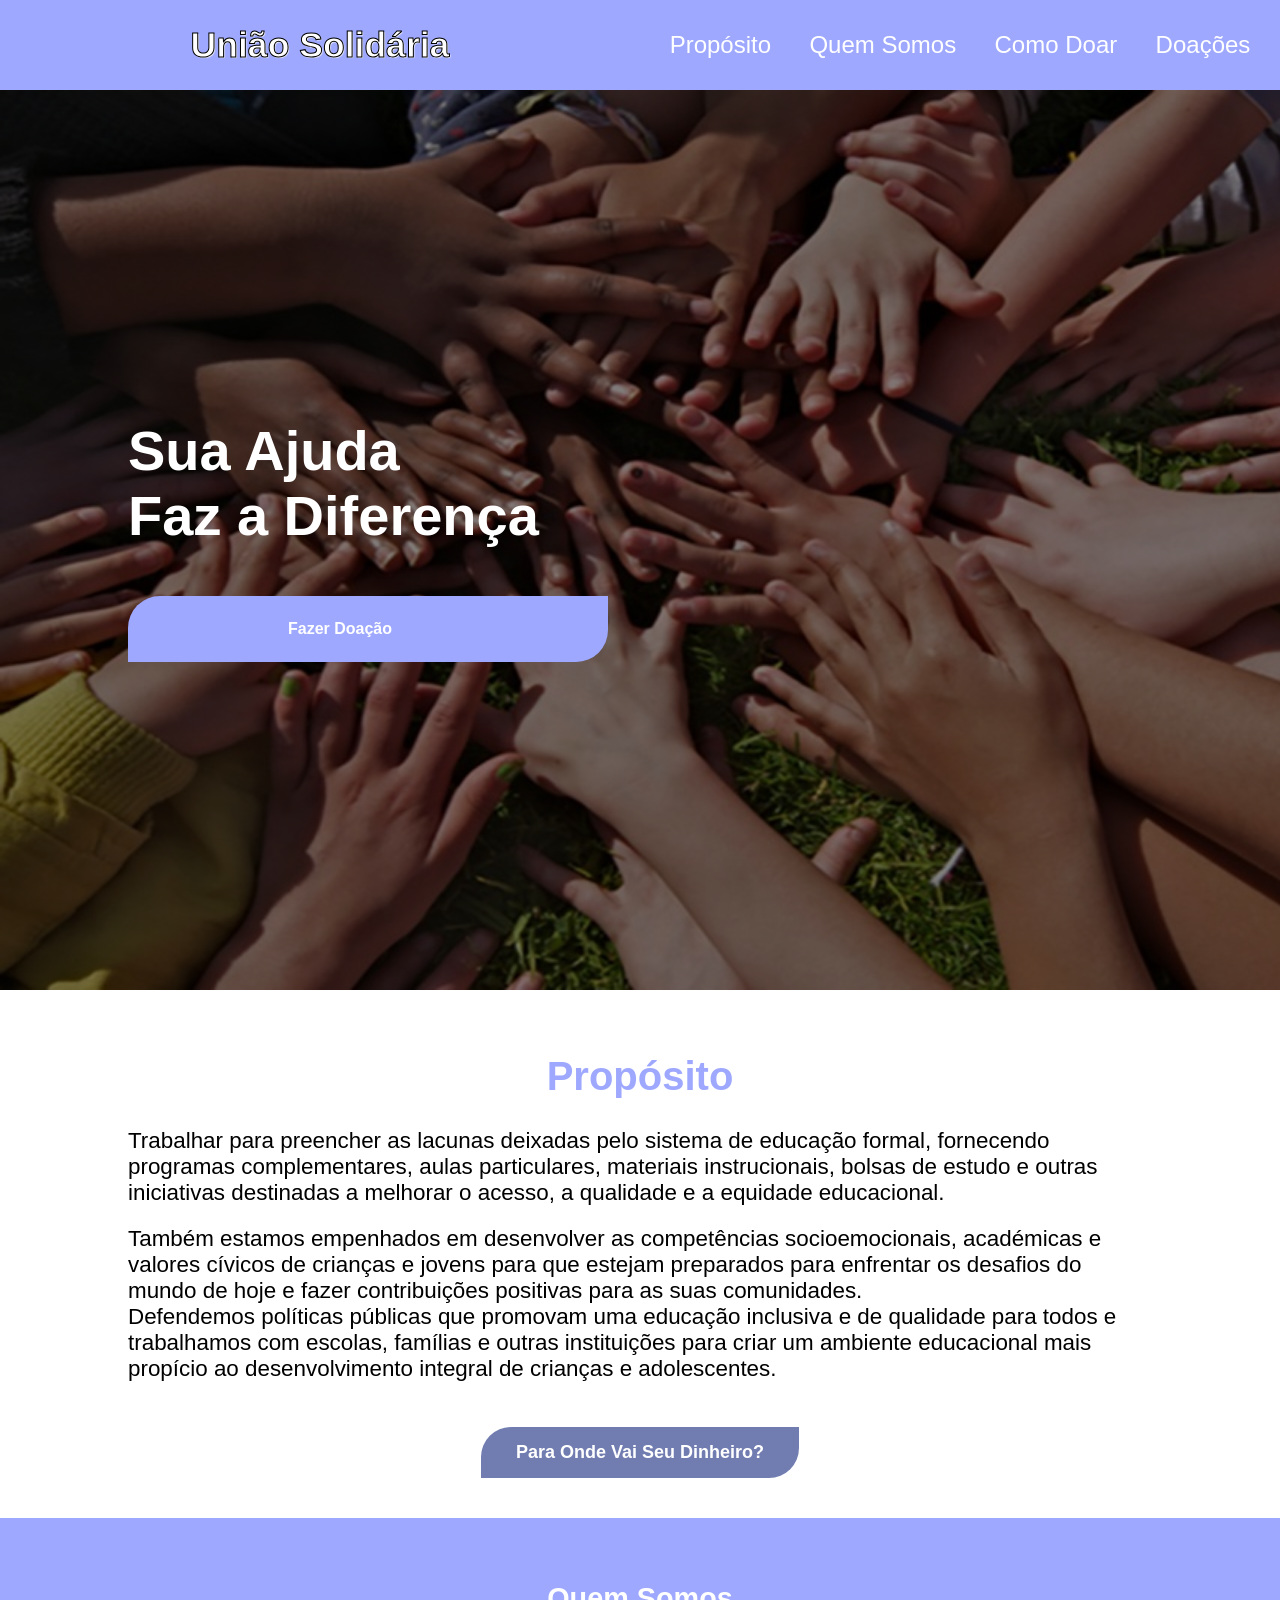
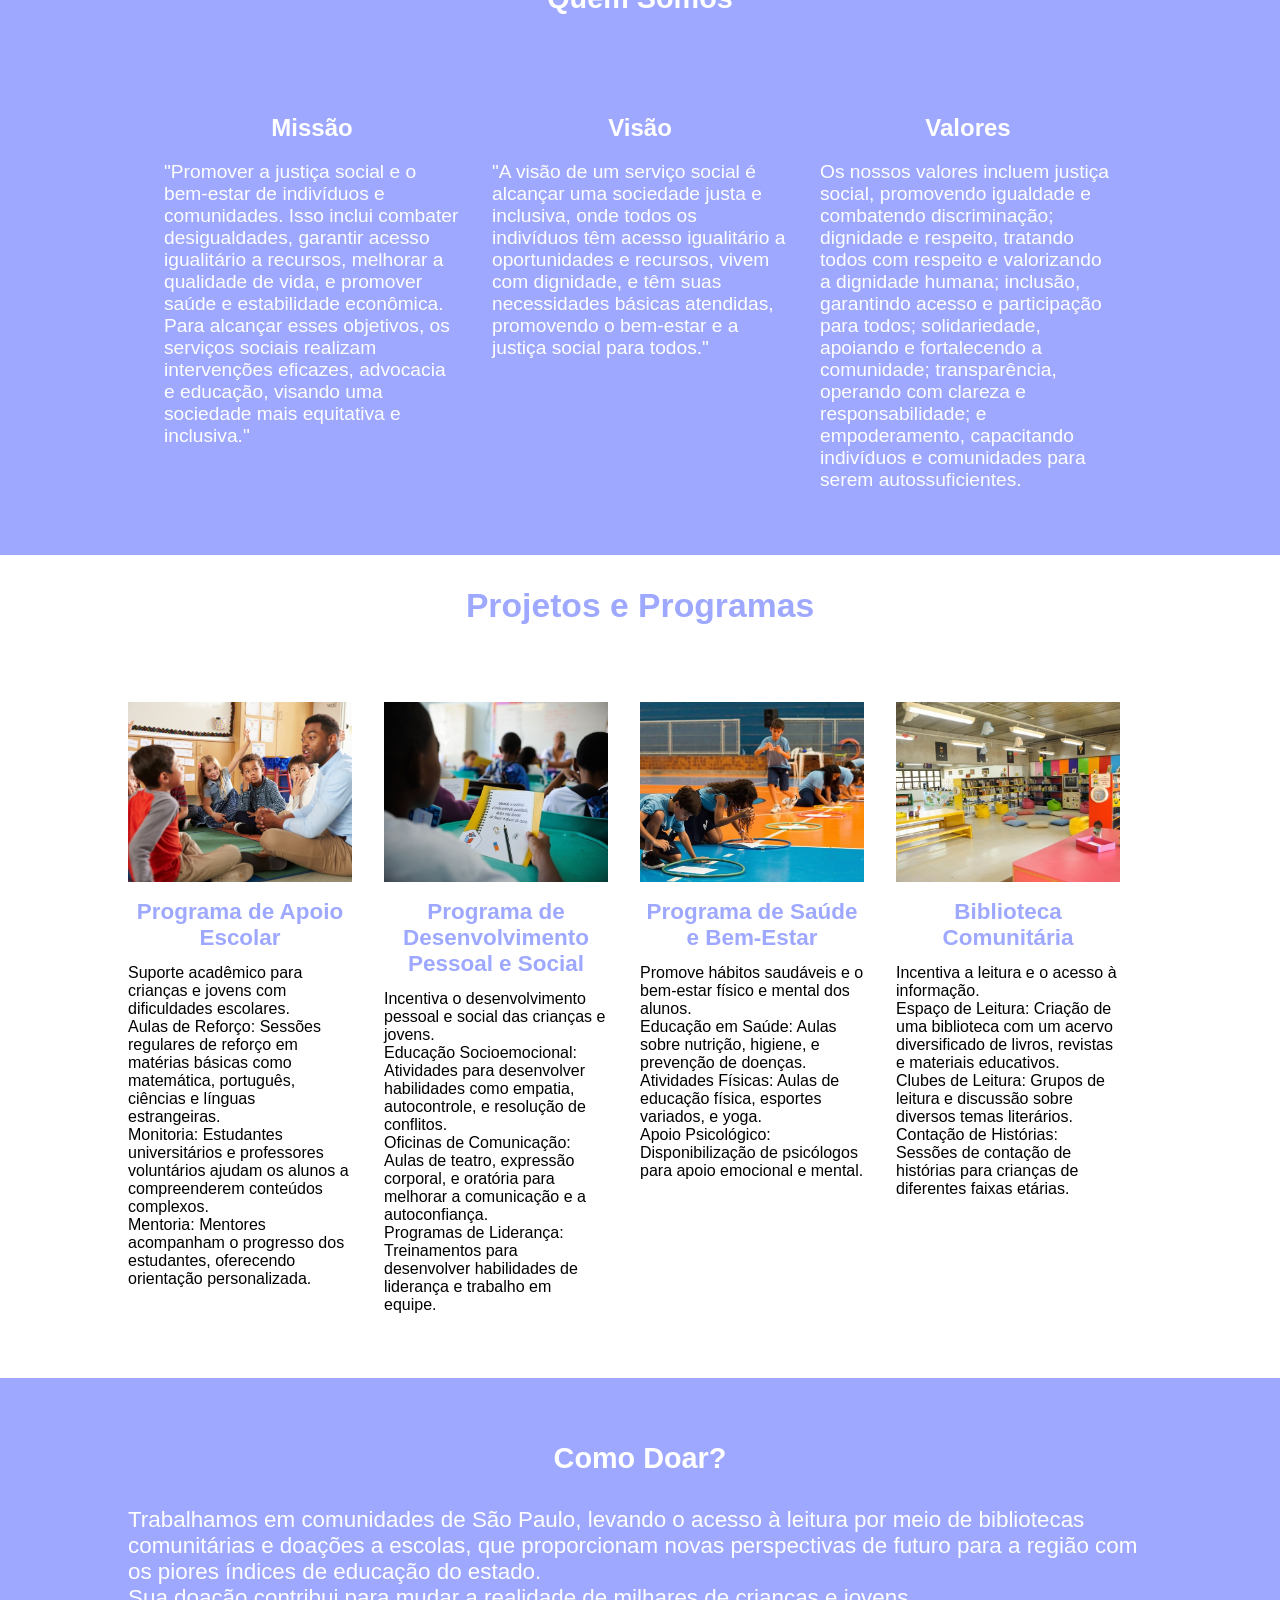
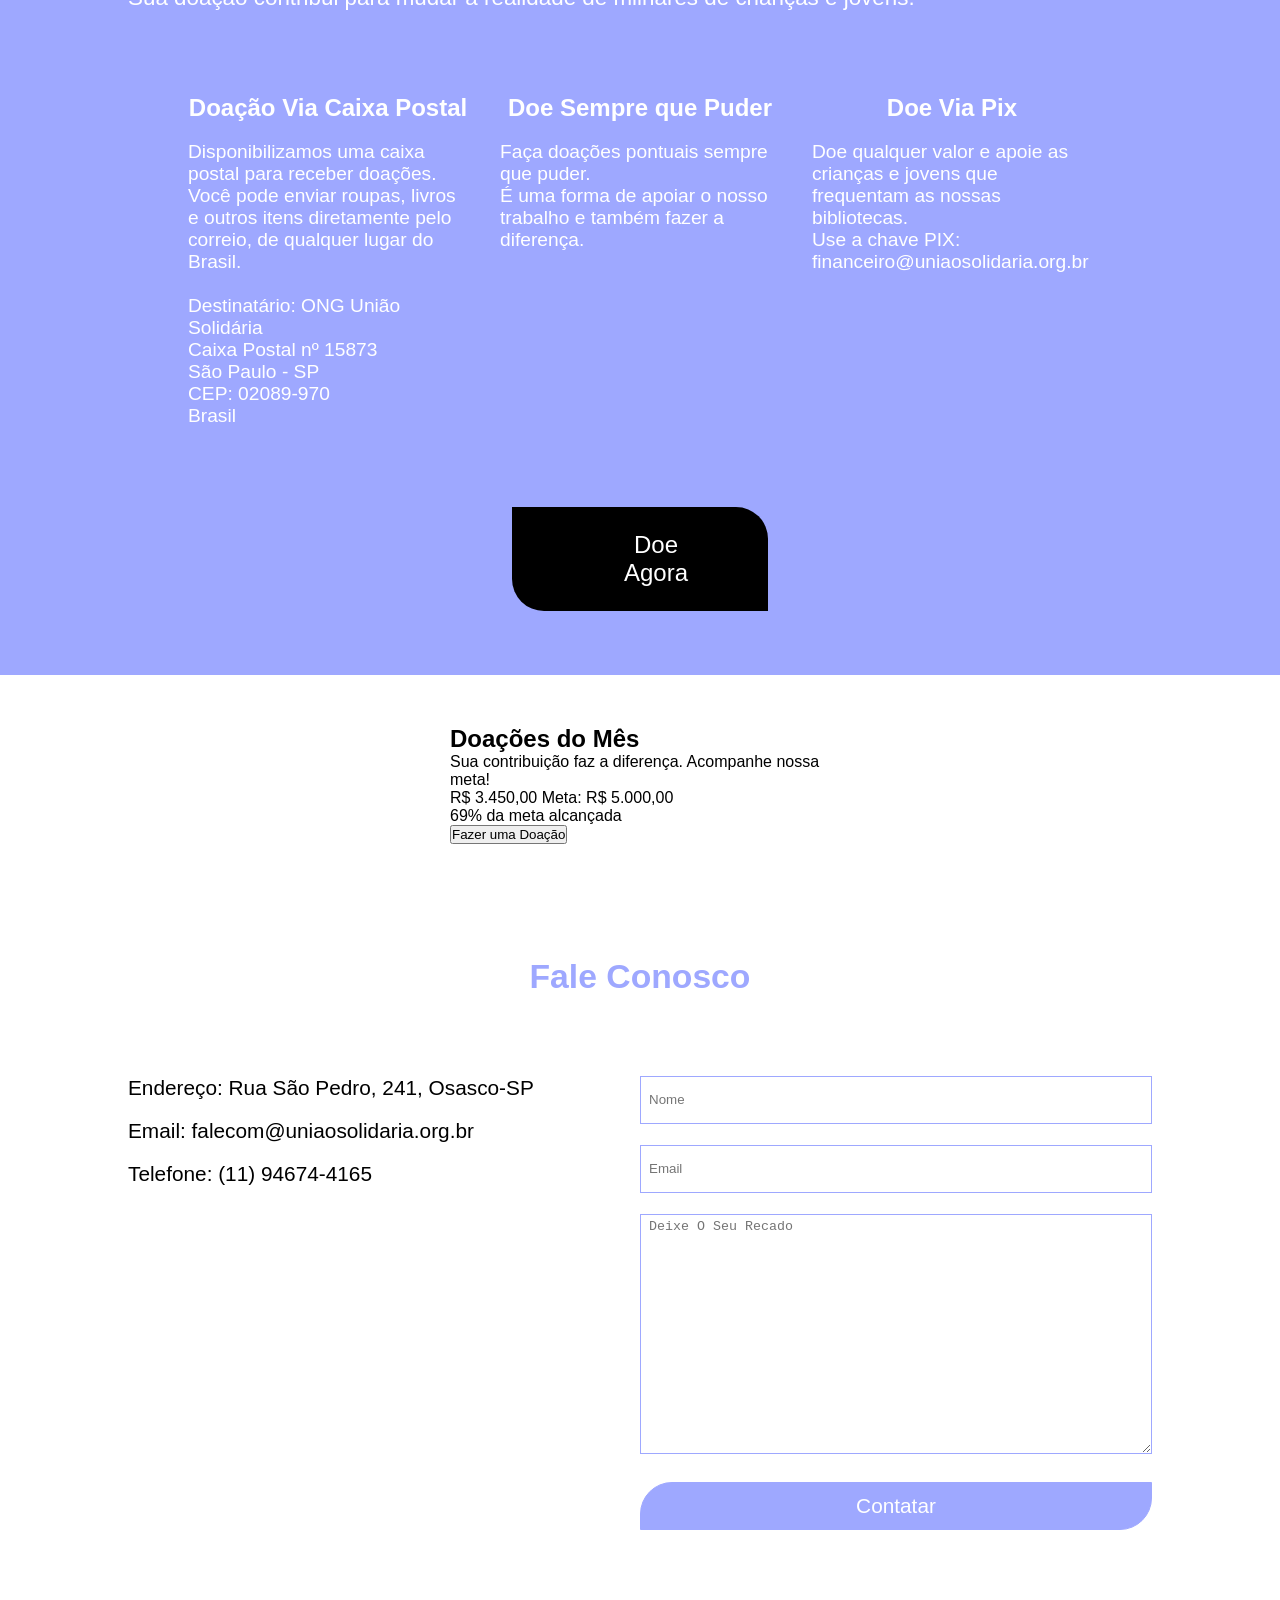
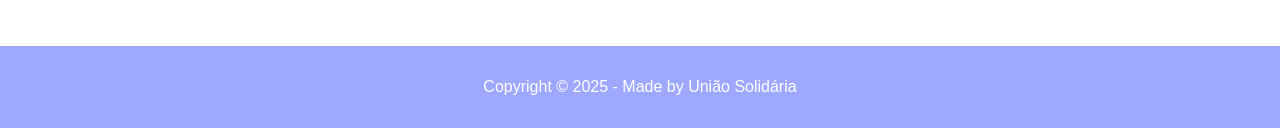
==== commit 2f2e11d6: "Criação da janela "Doações do Mês"" ====
--- a/index.html
+++ b/index.html
@@ -14,7 +14,7 @@
           <div class="header__logo">
                <h3>União Solidária</h3>
                  <div class="bar" onclick="showNav();">
-                     <img src="assets/img/inicio 2.jpeg" alt="Imagem inicial">
+                     <img src="assets/img/inicio-2.jpeg" alt="Imagem inicial">
                  </div>
           </div>
           <nav class="header__nav">
@@ -95,6 +95,29 @@
         </div>
     </div>
 </div>
+<style>
+    @keyframes fadeIn {
+        from { opacity: 0; transform: translateY(-20px); }
+        to { opacity: 1; transform: translateY(0); }
+    }
+</style>
+
+<script>
+    function abrirModalInfo() {
+        document.getElementById('modalTransparencia').style.display = 'flex';
+    }
+
+    function fecharModalInfo() {
+        document.getElementById('modalTransparencia').style.display = 'none';
+    }
+
+    window.onclick = function(event) {
+        let modal = document.getElementById('modalTransparencia');
+        if (event.target == modal) {
+            fecharModalInfo();
+        }
+    }
+</script>
                    </section><!-- Card Quem Somos-->
           </section>
           <section class="section__quemsomos" id="quemsomos">
@@ -316,6 +339,29 @@
 
                <a href="javascript:void(0)" class="section__btn" onclick="abrirModalPagamento()">Doe Agora</a>
 
+               </section><section class="janela-doacoes" id="doacoes" style="margin: 50px auto; max-width: 380px;">
+              
+              <section class="doacoes-header">
+                  <h2>Doações do Mês</h2>
+                  <p>Sua contribuição faz a diferença. Acompanhe nossa meta!</p>
+              </section>
+
+              <section class="doacoes-progresso">
+                  <div class="valores">
+                      <span class="atual">R$ 3.450,00</span>
+                      <span class="meta">Meta: R$ 5.000,00</span>
+                  </div>
+                  <div class="barra-fundo">
+                      <div class="barra-preenchimento" style="width: 69%;"></div>
+                  </div>
+                  <p class="porcentagem">69% da meta alcançada</p>
+              </section>
+
+              <section class="doacoes-footer">
+                  <button class="btn-doar" onclick="abrirModalPagamento()">Fazer uma Doação</button>
+              </section>
+
+          </section>
 
           </section><!-- End Combate Section -->
 
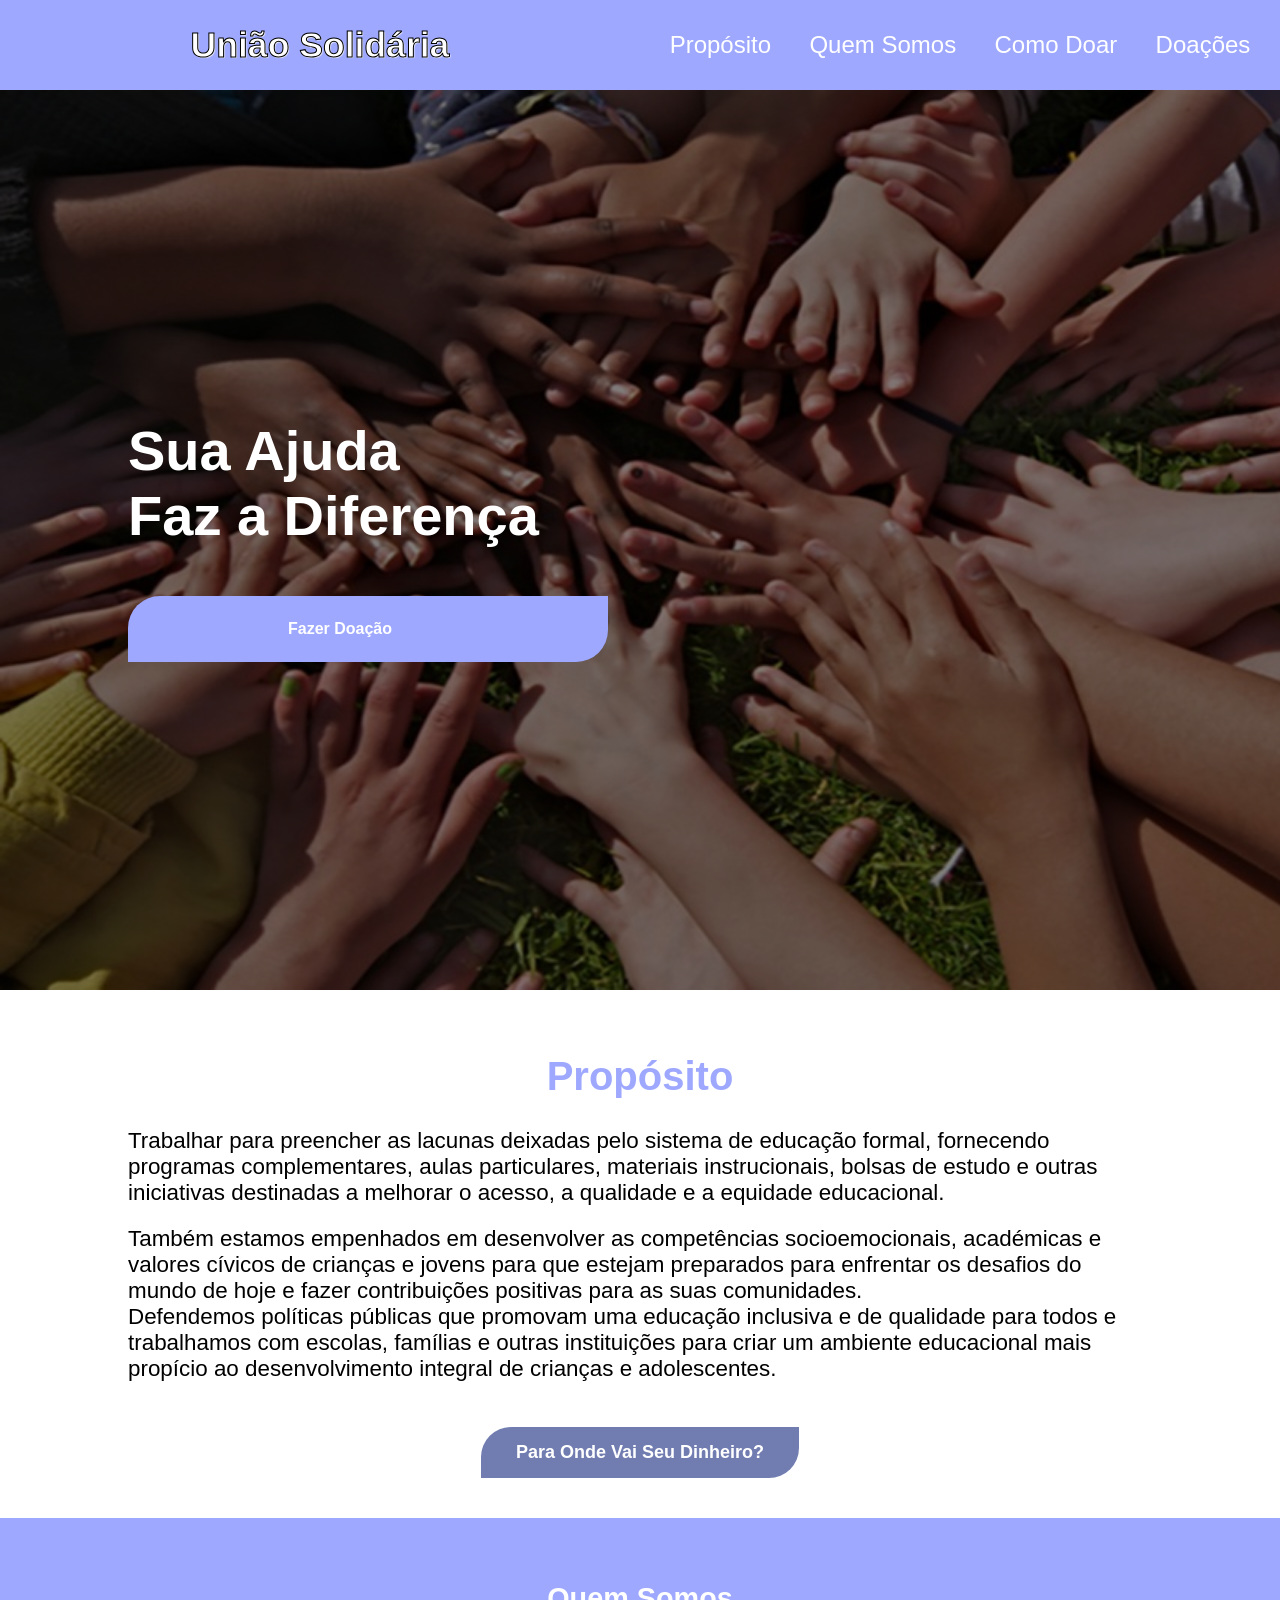
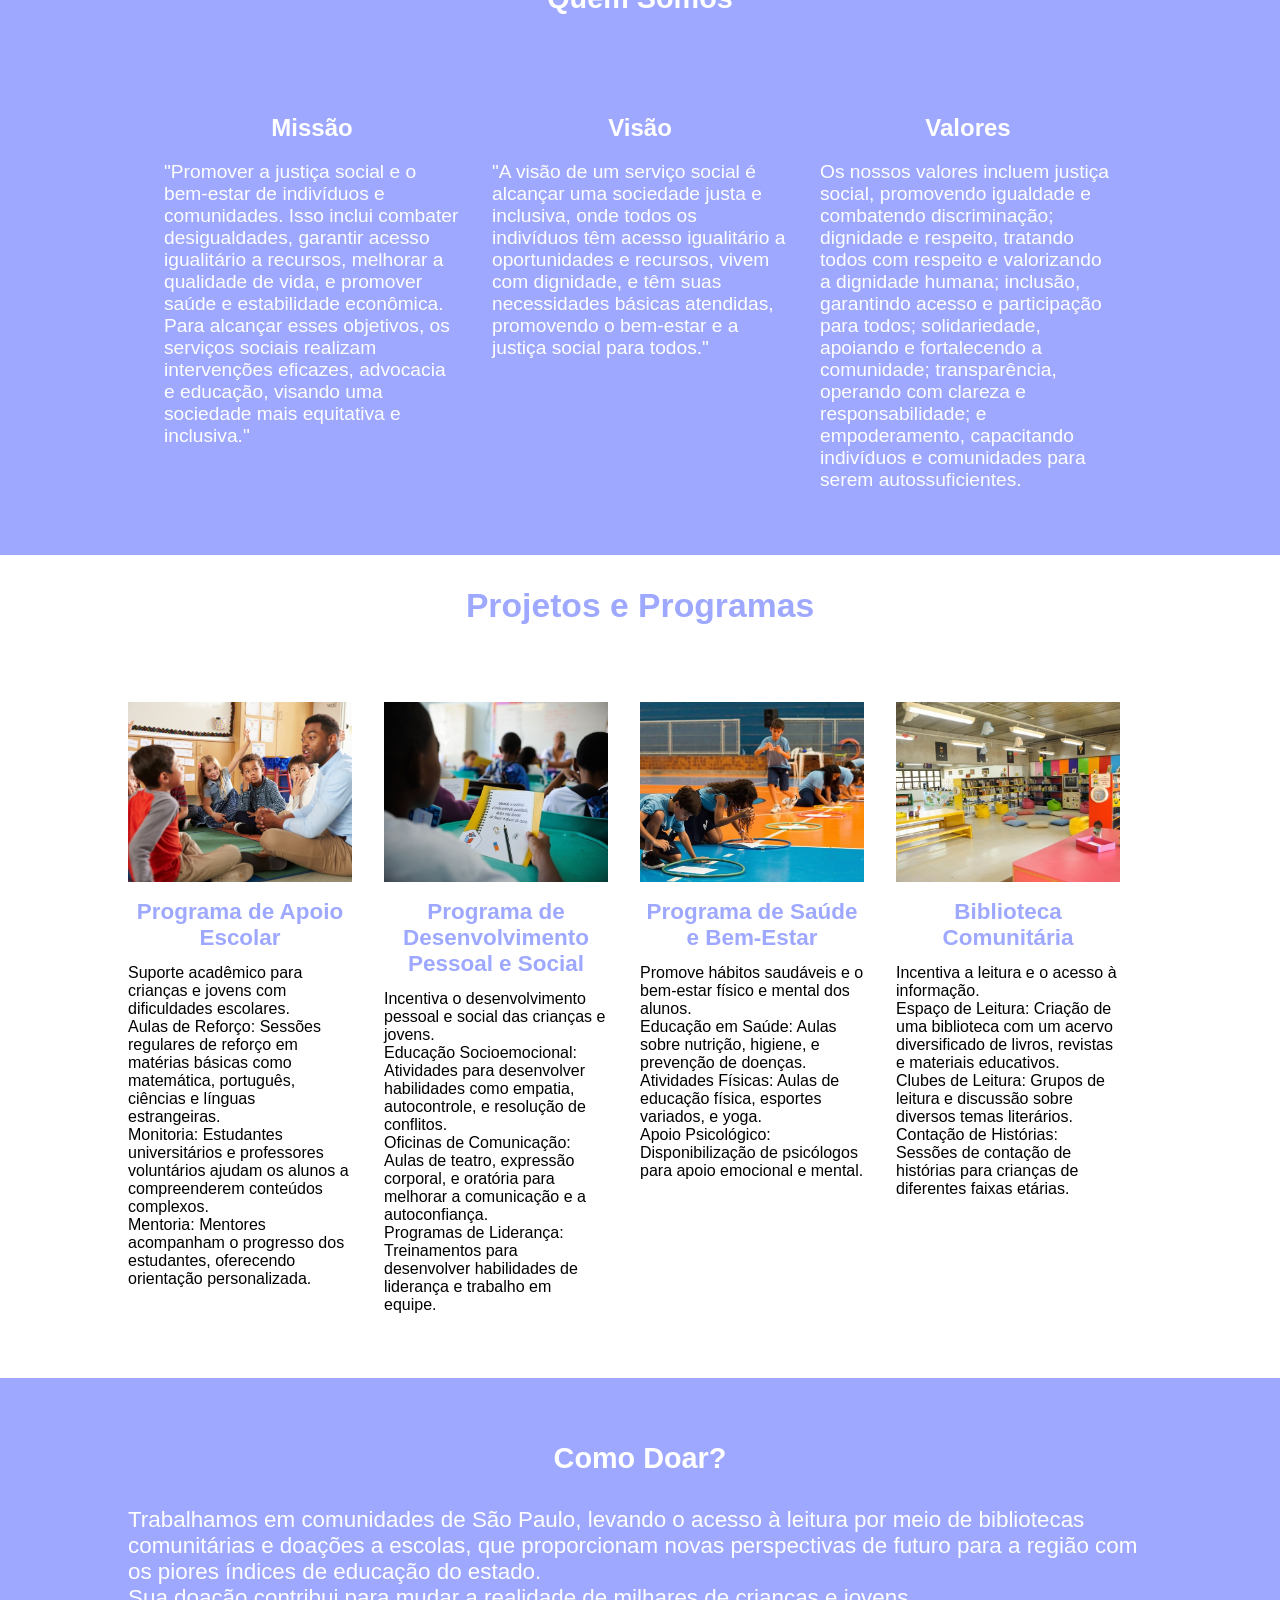
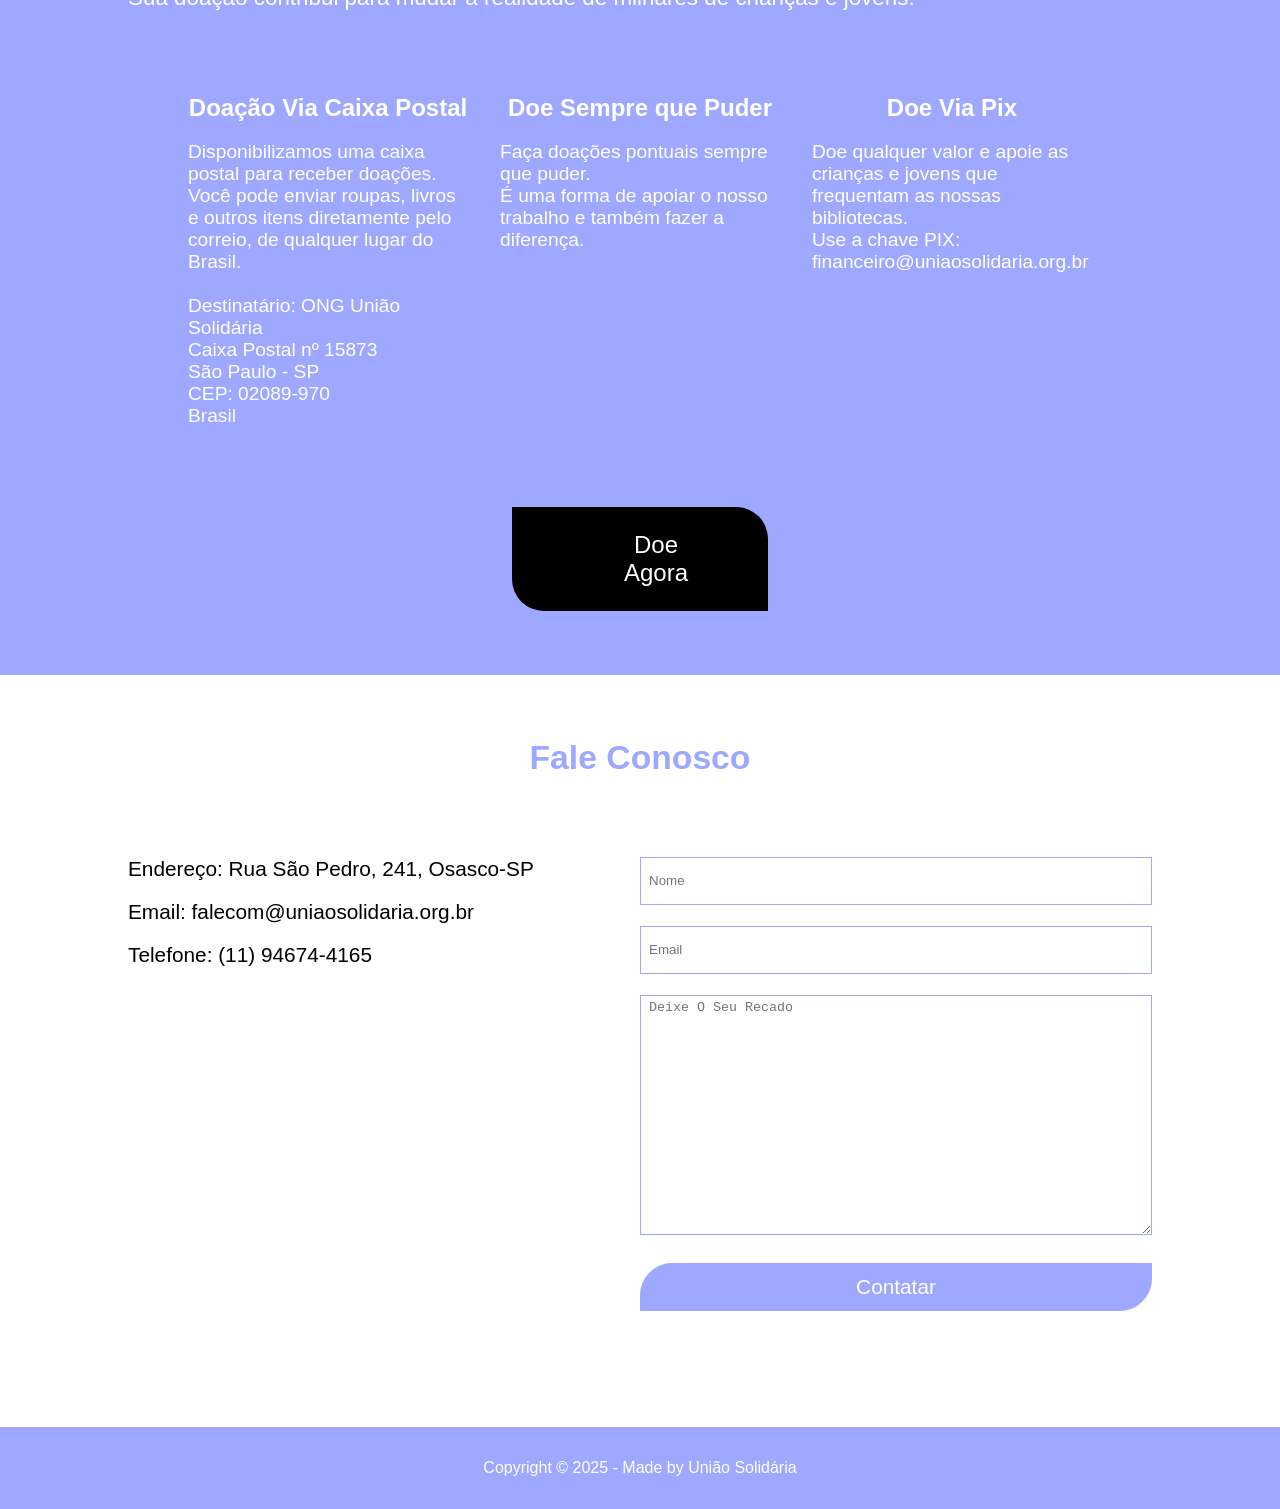
==== commit 3f1d1938: "Merge pull request #31 from barbaraleal-star/develop Develop" ====
--- a/assets/css/style.css
+++ b/assets/css/style.css
@@ -383,6 +383,126 @@
         background: #fff;
 }
 
+.janela-doacoes {
+     background-color: #ffffff;
+     border-radius: 16px;
+     box-shadow: 0 10px 30px rgba(0, 0, 0, 0.2);
+     overflow: hidden;
+     
+     position: fixed;
+     bottom: 20px;       
+     right: 20px;        
+     width: 320px;       
+     z-index: 9999;      
+     
+     display: none; 
+     
+     animation: fadeIn 0.5s ease-out;
+}
+
+.janela-doacoes.ativa {
+     display: block !important;
+}
+
+.doacoes-header {
+     background-color: #7481b9;
+     color: #ffffff;
+     padding: 20px 16px;
+     text-align: center;
+}
+
+.doacoes-header h2 {
+     margin: 0 0 6px 0;
+     font-size: 1.25rem;
+     font-weight: 600;
+     color: #ffffff;
+}
+
+.doacoes-header p {
+     margin: 0;
+     font-size: 0.85rem;
+     opacity: 0.9;
+     color: #ffffff;
+}
+
+.doacoes-progresso {
+     padding: 20px;
+}
+
+.valores {
+     display: flex;
+     justify-content: space-between;
+     align-items: center;
+     margin-bottom: 12px;
+}
+
+.valores .atual {
+     font-size: 1.2rem;
+     font-weight: 700;
+     color: #333333;
+}
+
+.valores .meta {
+     font-size: 0.85rem;
+     color: #666666;
+}
+
+.barra-fundo {
+     background-color: #e2e5f0;
+     width: 100%;
+     height: 10px;
+     border-radius: 6px;
+     overflow: hidden;
+}
+
+.barra-preenchimento {
+     background-color: #7481b9;
+     height: 100%;
+     border-radius: 6px;
+}
+
+.porcentagem {
+     font-size: 0.8rem;
+     color: #7481b9;
+     margin: 8px 0 0 0;
+     font-weight: 600;
+}
+
+.doacoes-footer {
+     padding: 0 20px 20px 20px;
+     text-align: center;
+}
+
+.btn-doar {
+     background-color: #7481b9;
+     color: #ffffff;
+     border: none;
+     padding: 12px 24px;
+     width: 100%;
+     font-size: 0.95rem;
+     font-weight: 600;
+     border-radius: 8px;
+     cursor: pointer;
+     transition: background-color 0.2s ease, transform 0.1s ease;
+}
+
+.btn-doar:hover {
+     background-color: #5f6ca5;
+}
+
+.btn-doar:active {
+     transform: scale(0.98);
+}
+
+@media (max-width: 480px) {
+     .janela-doacoes {
+          width: calc(100% - 30px);
+          bottom: 15px;
+          right: 15px;
+          left: 15px;
+     }
+}
+
 .section__contato{
      padding: 4rem 0 4rem 0;
      display:flex;
